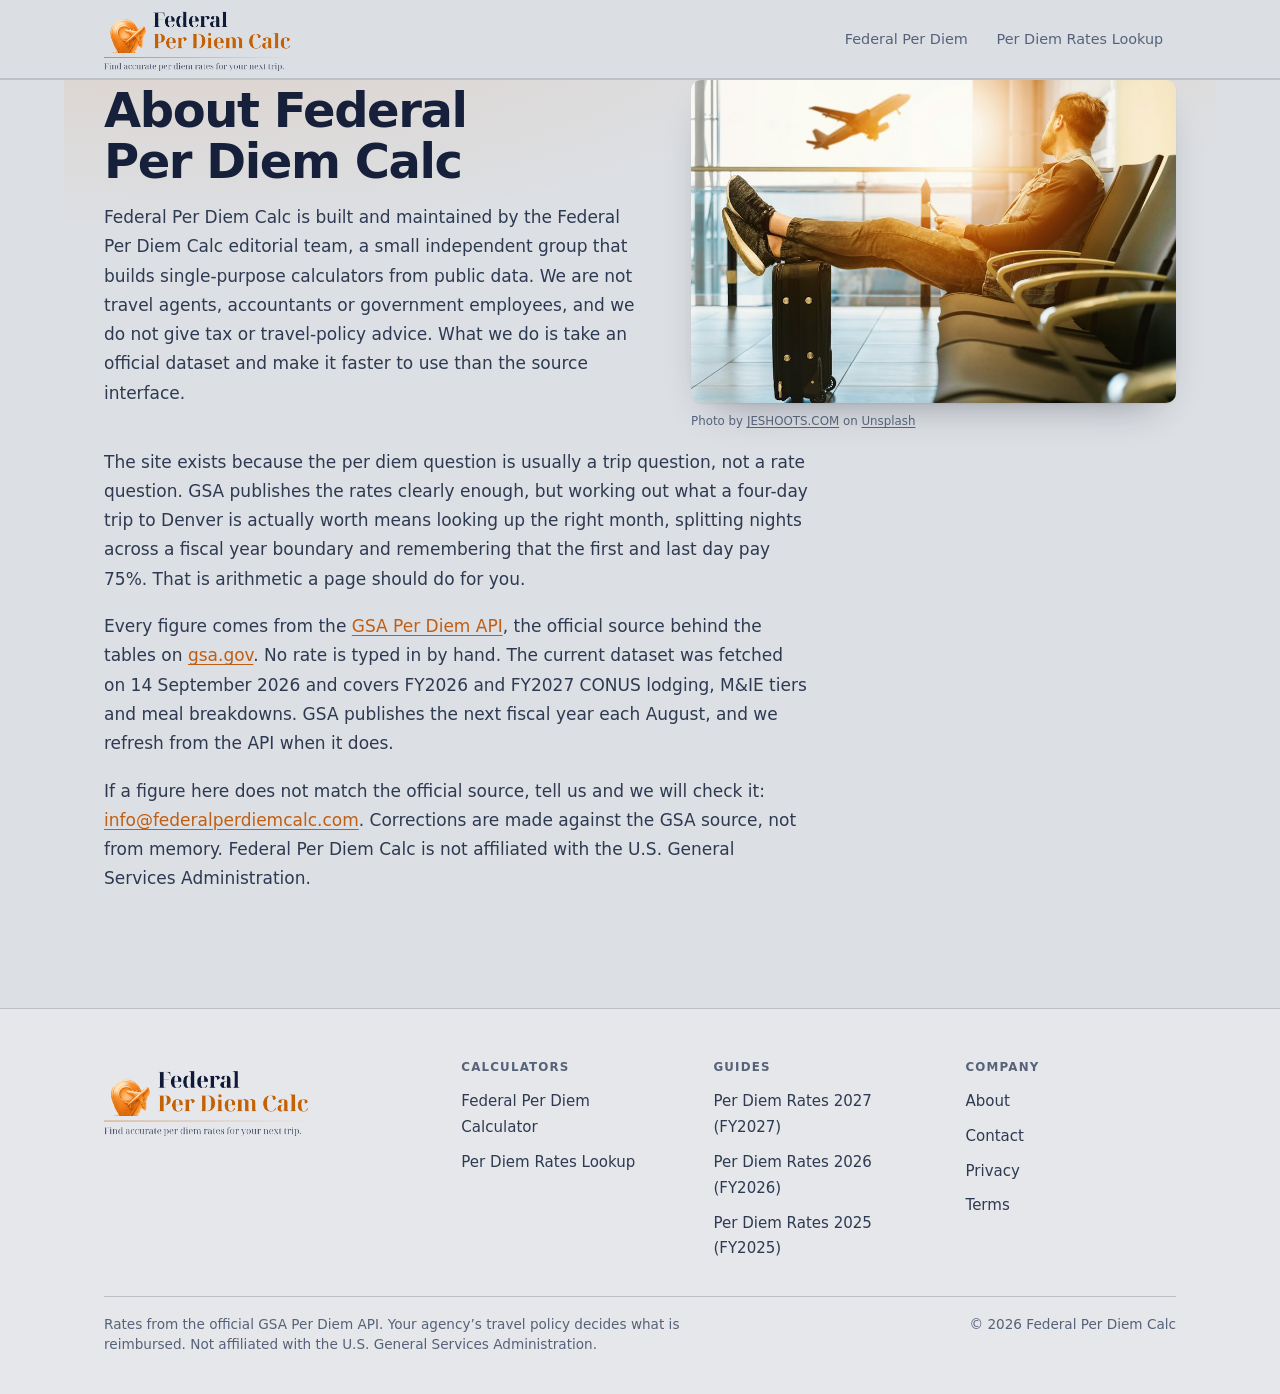
==== about/index.html @ 115eeca3 "Site import: 11-gsa-per-diem Static calculator site, 11 pages. Copy written and calculators tested. " ====
<!doctype html>
<html lang="en-US" class="layout-dashboard">
<head>
<meta charset="utf-8">
<meta name="viewport" content="width=device-width, initial-scale=1">
<title>About Federal Per Diem Calc</title>
<meta name="description" content="Who runs Federal Per Diem Calc, where our figures come from and how we keep them current.">
<link rel="canonical" href="https://federalperdiemcalc.com/about/">
<meta property="og:title" content="About Federal Per Diem Calc">
<meta property="og:description" content="Who runs Federal Per Diem Calc, where our figures come from and how we keep them current.">
<meta property="og:url" content="https://federalperdiemcalc.com/about/">
<meta property="og:type" content="website">
<link rel="stylesheet" href="/assets/site.css">
<link rel="stylesheet" href="/assets/layouts.css">
<style>:root{--brand:#ea7317;--accent:#fb923c;--bg:#dcdfe3;--surface:#f0f1f3;--soft:#e5e7ea;--sunken:#cfd3d8;--ink:#16203a;--ink-2:#2e3a52;--muted:#56627a;--line:#bcc1c8;--line-strong:#9ea5ae;--brand-ink:color-mix(in srgb,var(--brand) 82%,#000 18%);--brand-soft:color-mix(in srgb,var(--brand) 9%,var(--bg));--brand-line:color-mix(in srgb,var(--brand) 28%,var(--line));--warn:#8a4b00;--warn-bg:color-mix(in srgb,#f59e0b 16%,var(--surface));--ok:#0f7b46}:root[data-theme="light"]{--brand:#ea7317;--accent:#fb923c;--bg:#dcdfe3;--surface:#f0f1f3;--soft:#e5e7ea;--sunken:#cfd3d8;--ink:#16203a;--ink-2:#2e3a52;--muted:#56627a;--line:#bcc1c8;--line-strong:#9ea5ae;--brand-ink:color-mix(in srgb,var(--brand) 82%,#000 18%);--brand-soft:color-mix(in srgb,var(--brand) 9%,var(--bg));--brand-line:color-mix(in srgb,var(--brand) 28%,var(--line));--warn:#8a4b00;--warn-bg:color-mix(in srgb,#f59e0b 16%,var(--surface));--ok:#0f7b46}:root[data-theme="dark"]{--brand:#ea7317;--accent:#fb923c;--bg:#dcdfe3;--surface:#f0f1f3;--soft:#e5e7ea;--sunken:#cfd3d8;--ink:#16203a;--ink-2:#2e3a52;--muted:#56627a;--line:#bcc1c8;--line-strong:#9ea5ae;--brand-ink:color-mix(in srgb,var(--brand) 82%,#000 18%);--brand-soft:color-mix(in srgb,var(--brand) 9%,var(--bg));--brand-line:color-mix(in srgb,var(--brand) 28%,var(--line));--warn:#8a4b00;--warn-bg:color-mix(in srgb,#f59e0b 16%,var(--surface));--ok:#0f7b46}</style>

<script>(function(){try{var t=localStorage.getItem("theme");if(t==="dark"||t==="light")document.documentElement.dataset.theme=t}catch(e){}})()</script>
<link rel="icon" href="/assets/brand/favicon.svg" type="image/svg+xml">
<link rel="icon" href="/assets/brand/icon-32.png" sizes="32x32" type="image/png">
<link rel="apple-touch-icon" href="/assets/brand/icon-180.png">
<link rel="manifest" href="/assets/brand/site.webmanifest">
<meta name="theme-color" content="#ea7317">
<meta property="og:image" content="https://federalperdiemcalc.com/assets/brand/og.png">
<meta property="og:image:width" content="1200">
<meta property="og:image:height" content="630">
<meta name="twitter:card" content="summary_large_image">
<meta name="twitter:image" content="https://federalperdiemcalc.com/assets/brand/og.png">
</head>
<body>
<header class="site"><div class="wrap"><a class="logo" href="/" aria-label="Federal Per Diem Calc home"><span class="logo-mark"><img class="lk" src="/assets/brand/lockup.svg" alt="" width="711" height="245" loading="eager"></span></a><nav class="site"><a href="/per-diem-calculator/">Federal Per Diem</a><a href="/per-diem-rates/">Per Diem Rates Lookup</a></nav></div></header>
<main><div class="wrap">
<div class="hero">
<div>
<h1>About Federal Per Diem Calc</h1>
<p>Federal Per Diem Calc is built and maintained by the Federal Per Diem Calc editorial team, a small independent group that builds single-purpose calculators from public data. We are not travel agents, accountants or government employees, and we do not give tax or travel-policy advice. What we do is take an official dataset and make it faster to use than the source interface.</p>
</div>
<figure class="hero-art hero-photo"><img src="/assets/img/p-about.jpg" alt="Man sitting on gang chair with feet on luggage looking at airplane" width="900" height="600" loading="eager" decoding="async"><figcaption>Photo by <a href="https://unsplash.com/@jeshoots?utm_source=marketplace_calc&utm_medium=referral" rel="nofollow noopener">JESHOOTS.COM</a> on <a href="https://unsplash.com/?utm_source=marketplace_calc&utm_medium=referral" rel="nofollow noopener">Unsplash</a></figcaption></figure>
</div>

<p>The site exists because the per diem question is usually a trip question, not a rate question. GSA publishes the rates clearly enough, but working out what a four-day trip to Denver is actually worth means looking up the right month, splitting nights across a fiscal year boundary and remembering that the first and last day pay 75%. That is arithmetic a page should do for you.</p>
<p>Every figure comes from the <a href="https://open.gsa.gov/api/perdiem/" rel="nofollow noopener">GSA Per Diem API</a>, the official source behind the tables on <a href="https://www.gsa.gov/travel/plan-a-trip/per-diem-rates" rel="nofollow noopener">gsa.gov</a>. No rate is typed in by hand. The current dataset was fetched on 14 September 2026 and covers FY2026 and FY2027 CONUS lodging, M&amp;IE tiers and meal breakdowns. GSA publishes the next fiscal year each August, and we refresh from the API when it does.</p>
<p>If a figure here does not match the official source, tell us and we will check it: <a href="mailto:info@federalperdiemcalc.com">info@federalperdiemcalc.com</a>. Corrections are made against the GSA source, not from memory. Federal Per Diem Calc is not affiliated with the U.S. General Services Administration.</p>
</div></main>
<footer class="site"><div class="wrap">
<div class="f-brand"><a class="footer-brand" href="/" aria-label="Federal Per Diem Calc home"><span class="logo-mark"><img class="lk" src="/assets/brand/lockup.svg" alt="" width="711" height="245" loading="eager"></span></a></div>
<nav class="f-col" aria-label="Calculators"><h3>Calculators</h3><ul><li><a href="/per-diem-calculator/">Federal Per Diem Calculator</a></li><li><a href="/per-diem-rates/">Per Diem Rates Lookup</a></li></ul></nav>
<nav class="f-col" aria-label="Guides"><h3>Guides</h3><ul><li><a href="/per-diem-rates-2027/">Per Diem Rates 2027 (FY2027)</a></li><li><a href="/per-diem-rates-2026/">Per Diem Rates 2026 (FY2026)</a></li><li><a href="/per-diem-rates-2025/">Per Diem Rates 2025 (FY2025)</a></li></ul></nav>
<nav class="f-col" aria-label="Company"><h3>Company</h3><ul><li><a href="/about/">About</a></li><li><a href="/contact/">Contact</a></li><li><a href="/privacy/">Privacy</a></li><li><a href="/terms/">Terms</a></li></ul></nav>
<div class="f-legal"><p>Rates from the official GSA Per Diem API. Your agency’s travel policy decides what is reimbursed. Not affiliated with the U.S. General Services Administration.</p><p>© <span id="y"></span> Federal Per Diem Calc</p></div>
</div></footer>
<script>document.getElementById('y').textContent=new Date().getFullYear()</script>

</body>
</html>
---- assets/site.css ----
/* site.css — shared design system for all 13 sites.
 *
 * Per-site colour is one line in each site's <head>:   :root{--brand:#1e40af;--accent:#0891b2}
 * Everything else is derived from those two with color-mix(). Named palettes: themes.css.
 * No web fonts — zero external requests.
 *
 * Layout note: pages are authored as plain documents (h1, p, ul of links). Rather than rewrite
 * markup across every site, structural styling is applied with :has() — link lists become card
 * grids, the opening h1+lede becomes a hero. Markup stays semantic and portable.
 */

/* ---------------------------------------------------------------------------
   THEME TOKENS
   Dark is the default: :root carries the dark surface values, so a visitor with
   no stored preference and no dark OS setting still gets the dark site.
   Light is opt-in via the header toggle, which sets data-theme="light".
   --------------------------------------------------------------------------- */
:root {
  /* brand — overridden per site in <head> */
  --brand: #1f6feb;
  --accent: var(--brand);

  /* shared, theme-independent */
  --radius: 16px;
  --radius-sm: 10px;
  --ring: 0 0 0 3px color-mix(in srgb, var(--brand) 30%, transparent);
  --on-brand: #fff;
  --ok: #4ade80;
  --font-display: ui-serif, "Iowan Old Style", Charter, "Palatino Linotype", Palatino, "Book Antiqua", Georgia, serif;
  --font: ui-sans-serif, system-ui, -apple-system, "Segoe UI", Roboto, "Helvetica Neue", Arial, sans-serif;
  --maxw: 72rem;
  --measure: 40rem;

  /* dark surfaces (default) */
  --bg: #0b0e13;
  --surface: #141821;
  --soft: #161b24;
  --sunken: #1c222c;
  --ink: #f2f5f9;
  --ink-2: #c6cedb;
  --muted: #8f99ab;
  --line: #232a36;
  --line-strong: #333c4b;
  --warn: #fbbf24;
  --warn-bg: #2a2010;
  --brand-ink: color-mix(in srgb, var(--brand) 68%, #fff 32%);
  --brand-soft: color-mix(in srgb, var(--brand) 13%, var(--bg));
  --brand-line: color-mix(in srgb, var(--brand) 32%, var(--line));
  --shadow-sm: 0 1px 2px rgba(0, 0, 0, .5);
  --shadow: 0 1px 2px rgba(0, 0, 0, .4), 0 10px 28px -12px rgba(0, 0, 0, .7);
  --shadow-lg: 0 2px 4px rgba(0, 0, 0, .4), 0 28px 56px -20px rgba(0, 0, 0, .8);
}

:root[data-theme="light"] {
  --bg: #fdfdfc;
  --surface: #ffffff;
  --soft: #f5f7fa;
  --sunken: #eceff4;
  --ink: #0f1319;
  --ink-2: #333c4a;
  --muted: #626c7d;
  --line: #e5e9ef;
  --line-strong: #cdd5e0;
  --ok: #0f7b46;
  --warn: #8a4b00;
  --warn-bg: #fff5e8;
  --brand-ink: color-mix(in srgb, var(--brand) 84%, #000 16%);
  --brand-soft: color-mix(in srgb, var(--brand) 7%, var(--bg));
  --brand-line: color-mix(in srgb, var(--brand) 24%, var(--line));
  --shadow-sm: 0 1px 2px rgba(15, 23, 42, .06);
  --shadow: 0 1px 2px rgba(15, 23, 42, .05), 0 10px 28px -12px rgba(15, 23, 42, .16);
  --shadow-lg: 0 2px 4px rgba(15, 23, 42, .04), 0 28px 56px -20px rgba(15, 23, 42, .26);
}

/* ============================ base ============================ */
* { box-sizing: border-box; }
html { -webkit-text-size-adjust: 100%; scroll-behavior: smooth; }
@media (prefers-reduced-motion: reduce) {
  html { scroll-behavior: auto; }
  *, *::before, *::after { animation-duration: .01ms !important; transition-duration: .01ms !important; }
}
body {
  margin: 0;
  font: 400 1.0625rem/1.72 var(--font);
  color: var(--ink-2);
  background: var(--bg);
  -webkit-font-smoothing: antialiased;
}
img, svg { max-width: 100%; height: auto; }
a { color: var(--brand-ink); text-underline-offset: .18em; text-decoration-thickness: .06em; }
a:hover { color: var(--brand); }
:focus-visible { outline: none; box-shadow: var(--ring); border-radius: 5px; }
::selection { background: color-mix(in srgb, var(--brand) 20%, transparent); }

.wrap { max-width: var(--maxw); margin: 0 auto; padding: 0 clamp(1.15rem, 4vw, 2.5rem); }
main { padding: 0 0 3rem; }
/* Body copy keeps a readable measure; structural blocks span the full column.
   Pages are sectionised, so the measure has to apply one level deeper too: elements that used to
   be direct children of .wrap now sit inside <section class="sec">. Without the .sec selectors the
   grids and tables inherit the section's measure cap and render two columns in a 1152px wrap. */
main .wrap > *,
main .sec > * { max-width: var(--measure); }

main .wrap > section,
main .wrap > #calculator,      main .sec > #calculator,
main .wrap > .faq,             main .sec > .faq,
main .wrap > .disclaimer,      main .sec > .disclaimer,
main .wrap > ul:has(> li > a > strong),
main .sec  > ul:has(> li > a > strong),
main .sec > .steps,
main .sec > .stats,
.hero { max-width: none; }

/* ============================ type ============================ */
h1, h2, h3 { color: var(--ink); text-wrap: balance; }
h1 {
  font-family: var(--font-display);
  font-size: clamp(2.1rem, 1.5rem + 2.6vw, 3.25rem);
  font-weight: 600; line-height: 1.06; letter-spacing: -.028em;
  margin: 0 0 1rem;
}
h2 {
  font-family: var(--font-display);
  font-size: clamp(1.6rem, 1.3rem + 1.1vw, 2.15rem);
  font-weight: 600; line-height: 1.2; letter-spacing: -.02em;
  margin: 2.5rem 0 1rem; position: relative;
}
/* accent rule above each section heading */
main h2::before {
  content: ""; display: block; width: 2.25rem; height: 2px; margin-bottom: 1.15rem;
  background: linear-gradient(90deg, var(--brand), color-mix(in srgb, var(--accent) 60%, var(--brand)));
  border-radius: 2px;
}
h3 { font-size: 1.2rem; font-weight: 660; letter-spacing: -.012em; margin: 2.25rem 0 .6rem; font-family: var(--font); }
p { margin: 0 0 1.15rem; }
strong { font-weight: 640; color: var(--ink); }
main ul, main ol { padding-left: 1.25rem; margin: 0 0 1.15rem; }
main li { margin-bottom: .45rem; }
main li::marker { color: color-mix(in srgb, var(--brand) 70%, var(--muted)); }

/* ---- hero: the opening h1 + lede on every page ---- */
main > .wrap > h1:first-child,
main > .wrap > .breadcrumb + h1 { margin-top: 0; }
main > .wrap { position: relative; }
main > .wrap::before {
  content: ""; position: absolute; inset: -1px 0 auto; height: 27rem; z-index: -1;
  background:
    radial-gradient(60rem 22rem at 12% -6rem, color-mix(in srgb, var(--brand) 13%, transparent), transparent 70%),
    radial-gradient(44rem 20rem at 92% -9rem, color-mix(in srgb, var(--accent) 11%, transparent), transparent 70%);
  pointer-events: none;
}
main .wrap > h1 { padding-top: clamp(1.75rem, 4vw, 3rem); }
main .wrap > .breadcrumb + h1 { padding-top: .25rem; }

.answer {
  font-family: var(--font-display);
  font-size: clamp(1.18rem, 1.05rem + .55vw, 1.45rem);
  line-height: 1.55; font-weight: 400;
  color: var(--ink-2);
  border-left: 2px solid var(--brand);
  padding: .1rem 0 .1rem 1.35rem;
  margin: 0 0 1.5rem;
  max-width: 38rem;
}
.answer strong { color: var(--ink); font-weight: 620; }

.updated {
  color: var(--muted); font-size: .8rem; margin: 0 0 2.5rem;
  text-transform: uppercase; letter-spacing: .07em; font-weight: 560;
}
.updated a { color: var(--muted); }
.breadcrumb { font-size: .8rem; color: var(--muted); padding-top: 2rem; margin: 0 0 1.5rem; letter-spacing: .02em; }
.breadcrumb a { color: var(--muted); text-decoration: none; }
.breadcrumb a:hover { color: var(--brand); }

/* ============================ header ============================ */
header.site {
  border-bottom: 1px solid var(--line);
  background: color-mix(in srgb, var(--bg) 78%, transparent);
  backdrop-filter: saturate(1.7) blur(14px);
  -webkit-backdrop-filter: saturate(1.7) blur(14px);
  position: sticky; top: 0; z-index: 50;
}
header.site .wrap { display: flex; align-items: center; justify-content: space-between; min-height: 4.5rem; gap: 1rem; flex-wrap: wrap; }
.logo {
  font-family: var(--font-display); font-weight: 600; font-size: 1.16rem; letter-spacing: -.022em;
  text-decoration: none; color: var(--ink); display: inline-flex; align-items: center; gap: .6rem;
}
/* Placeholder mark, used until a site has real brand artwork. */
.logo::before {
  content: ""; width: 1.55rem; height: 1.55rem; border-radius: 7px; flex: none;
  background: linear-gradient(145deg, var(--brand), color-mix(in srgb, var(--accent) 75%, var(--brand)));
  box-shadow: 0 2px 8px -2px color-mix(in srgb, var(--brand) 55%, transparent);
}
/* Real artwork present — drop the placeholder. */
.logo:has(.logo-mark)::before { display: none; }
.logo-mark { display: inline-flex; line-height: 0; flex: none; }
/* Wordmark: size by HEIGHT so the name is never squashed; width follows the viewBox. */
.logo-mark .lk { height: 4rem; width: auto; max-width: 100%; display: block; }
.logo { min-width: 0; max-width: 100%; }
.logo-mark { min-width: 0; max-width: 100%; }
.logo { gap: 0; }
@media (max-width: 30rem) { .logo-mark .lk { height: 3.1rem; } }
nav.site { display: flex; flex-wrap: wrap; gap: .2rem; }
nav.site a {
  text-decoration: none; color: var(--muted); font-size: .9rem; font-weight: 540;
  padding: .5rem .8rem; border-radius: 8px; transition: background .15s, color .15s;
}
nav.site a:hover { color: var(--ink); background: var(--soft); }

/* ---- theme toggle ---- */
.theme-toggle {
  border: 1px solid var(--line-strong); background: var(--surface); color: var(--muted);
  border-radius: 999px; padding: .4rem .5rem; cursor: pointer; line-height: 0;
  display: inline-flex; align-items: center; justify-content: center;
  transition: color .15s, border-color .15s, background .15s;
}
.theme-toggle:hover { color: var(--ink); border-color: var(--brand); }
.theme-toggle svg { width: 1.05rem; height: 1.05rem; display: block; }
.theme-toggle .i-sun { display: none; }
/* Default state is dark, so offer the sun (switch to light); flip when light is active. */
.theme-toggle .i-moon { display: none; }
.theme-toggle .i-sun { display: block; }
:root[data-theme="light"] .theme-toggle .i-sun { display: none; }
:root[data-theme="light"] .theme-toggle .i-moon { display: block; }

/* ---- hero artwork ---- */
.hero {
  display: grid; grid-template-columns: minmax(0, 1.05fr) minmax(0, .95fr);
  gap: clamp(1.5rem, 4vw, 3.5rem); align-items: center;
  max-width: none !important; margin-bottom: 1rem;
}
.hero > div { min-width: 0; }
.hero h1, .hero .answer, .hero .updated { max-width: none; }
.hero-art { margin: 0; min-width: 0; }
.hero-art svg { width: 100%; height: auto; display: block; overflow: visible; }
@media (max-width: 54rem) {
  .hero { grid-template-columns: 1fr; gap: 1.75rem; }
  .hero-art { order: -1; max-width: 22rem; }
}

/* Artwork inherits the site's brand: strokes/fills use currentColor or the brand vars. */
.art-brand { color: var(--brand); }
.art-accent { color: color-mix(in srgb, var(--accent) 78%, var(--brand)); }
.art-line { stroke: var(--line-strong); }
.art-surface { fill: var(--surface); }
.art-soft { fill: var(--soft); }
.art-ink { fill: var(--ink); }

/* ---- card icons ---- */
.card-icon {
  width: 2.5rem; height: 2.5rem; border-radius: 10px; margin-bottom: 1rem;
  display: flex; align-items: center; justify-content: center; color: var(--brand);
  background: color-mix(in srgb, var(--brand) 10%, transparent);
  border: 1px solid color-mix(in srgb, var(--brand) 18%, transparent);
}
.card-icon svg { width: 1.3rem; height: 1.3rem; }

/* ---- inline figures in body copy ---- */
figure.inline-art {
  margin: 2rem 0; padding: 1.5rem; background: var(--soft);
  border: 1px solid var(--line); border-radius: var(--radius); max-width: none;
}
figure.inline-art svg { width: 100%; height: auto; display: block; }
figure.inline-art figcaption { margin-top: 1rem; font-size: .85rem; color: var(--muted); text-align: center; }

/* ============ link lists become a card grid (no markup change) ============ */
main ul:has(> li > a > strong) {
  list-style: none; padding: 0; margin: 1.5rem 0 1rem;
  display: grid; gap: 1rem;
  /* min() keeps the track from forcing a floor wider than the column itself — a bare
     minmax(19rem,1fr) overflows a 320px viewport once wrap padding is taken off. */
  grid-template-columns: repeat(auto-fit, minmax(min(19rem, 100%), 1fr));
}
main ul:has(> li > a > strong) > li {
  margin: 0; padding: 1.5rem 1.6rem 1.6rem;
  background: var(--surface); border: 1px solid var(--line); border-radius: var(--radius);
  box-shadow: var(--shadow-sm);
  color: var(--muted); font-size: .94rem; line-height: 1.6;
  position: relative; overflow: hidden;
  transition: transform .18s ease, box-shadow .18s ease, border-color .18s ease;
}
main ul:has(> li > a > strong) > li::after {
  content: ""; position: absolute; inset: 0 0 auto; height: 2px; transform: scaleX(0); transform-origin: 0 50%;
  background: linear-gradient(90deg, var(--brand), color-mix(in srgb, var(--accent) 65%, var(--brand)));
  transition: transform .25s ease;
}
main ul:has(> li > a > strong) > li:hover {
  transform: translateY(-3px); box-shadow: var(--shadow); border-color: var(--brand-line);
}
main ul:has(> li > a > strong) > li:hover::after { transform: scaleX(1); }
main ul:has(> li > a > strong) > li::marker { content: none; }
main ul:has(> li > a > strong) > li > a {
  text-decoration: none; display: block; margin-bottom: .55rem;
}
main ul:has(> li > a > strong) > li > a > strong {
  font-family: var(--font-display); font-size: 1.22rem; font-weight: 600;
  letter-spacing: -.018em; color: var(--ink); line-height: 1.25;
  display: inline-flex; align-items: baseline; gap: .4rem;
}
main ul:has(> li > a > strong) > li > a > strong::after {
  content: "→"; font-family: var(--font); font-size: .95rem; color: var(--brand);
  transition: transform .2s ease; display: inline-block;
}
main ul:has(> li > a > strong) > li:hover > a > strong::after { transform: translateX(3px); }
main ul:has(> li > a > strong) > li > br { display: none; }

/* ============================ calculator ============================ */
#calculator {
  border: 1px solid var(--line); border-radius: var(--radius);
  padding: clamp(1.3rem, 3vw, 2.1rem);
  margin: 2rem 0 2.5rem;
  background: var(--surface); box-shadow: var(--shadow-lg);
  position: relative; overflow: hidden;
}
#calculator::before {
  content: ""; position: absolute; inset: 0 0 auto; height: 3px;
  background: linear-gradient(90deg, var(--brand), color-mix(in srgb, var(--accent) 65%, var(--brand)));
}
.calc-form { display: grid; grid-template-columns: repeat(auto-fit, minmax(min(15rem, 100%), 1fr)); gap: 1.1rem 1.25rem; }
.calc-field label, .calc-label, legend {
  display: block; font-weight: 600; font-size: .76rem; margin-bottom: .45rem;
  color: var(--muted); text-transform: uppercase; letter-spacing: .06em;
}
.calc-input {
  display: flex; align-items: stretch; background: var(--bg);
  border: 1px solid var(--line-strong); border-radius: var(--radius-sm);
  overflow: hidden; transition: border-color .15s, box-shadow .15s;
}
.calc-input:focus-within { border-color: var(--brand); box-shadow: var(--ring); }
.calc-input .affix { padding: 0 .75rem; display: flex; align-items: center; background: var(--sunken); color: var(--muted); font-size: .9rem; font-weight: 560; }
.calc-input input, .calc-field select, .calc-row input {
  width: 100%; border: 0; padding: .75rem .85rem; font: inherit;
  background: transparent; color: var(--ink); min-height: 3rem;
}
.calc-input input:focus, .calc-field select:focus { outline: none; }
.calc-field select, .calc-row input {
  background: var(--bg); border: 1px solid var(--line-strong); border-radius: var(--radius-sm);
  transition: border-color .15s, box-shadow .15s;
}
.calc-field select:focus-visible, .calc-row input:focus-visible { border-color: var(--brand); box-shadow: var(--ring); }
fieldset { border: 0; padding: 0; margin: 0; min-width: 0; }
.calc-radio, .calc-check { display: flex; align-items: center; gap: .55rem; font-weight: 400; min-height: 2rem; text-transform: none; letter-spacing: 0; }
.calc-radio input, .calc-check input { accent-color: var(--brand); width: 1.05rem; height: 1.05rem; }
.calc-help { color: var(--muted); font-size: .82rem; margin: .4rem 0 0; }
.calc-repeater, .calc-field.calc-repeater { grid-column: 1 / -1; }
.calc-row { display: flex; gap: .5rem; margin-bottom: .5rem; }
.calc-row input { flex: 1; min-width: 0; }

.calc-add, .calc-remove, .calc-actions button {
  font: inherit; font-weight: 580; border: 1px solid var(--line-strong);
  background: var(--surface); color: var(--ink); border-radius: var(--radius-sm);
  padding: .65rem 1rem; cursor: pointer; min-height: 2.75rem;
  transition: background .15s, border-color .15s, transform .08s;
}
.calc-add:hover, .calc-remove:hover, .calc-actions button:hover { background: var(--soft); border-color: var(--brand); }
.calc-add:active, .calc-actions button:active { transform: translateY(1px); }
.calc-remove { width: 2.75rem; padding: 0; }

.calc-result { margin-top: 1.9rem; padding-top: 1.6rem; border-top: 1px solid var(--line); }
.calc-summary { display: grid; grid-template-columns: repeat(auto-fit, minmax(min(11.5rem, 100%), 1fr)); gap: .85rem; }
.calc-stat { background: var(--soft); border: 1px solid var(--line); border-radius: var(--radius-sm); padding: 1.1rem 1.2rem; }
.calc-stat .k { display: block; color: var(--muted); font-size: .72rem; font-weight: 600; text-transform: uppercase; letter-spacing: .075em; margin-bottom: .45rem; }
.calc-stat .v {
  display: block; font-family: var(--font-display); font-size: clamp(1.7rem, 1.4rem + 1vw, 2.3rem);
  font-weight: 600; letter-spacing: -.028em; font-variant-numeric: tabular-nums; line-height: 1.08; color: var(--ink);
}
.calc-stat.strong {
  background: linear-gradient(150deg, var(--brand), color-mix(in srgb, var(--brand) 62%, #000 20%));
  border-color: transparent; box-shadow: 0 12px 28px -12px color-mix(in srgb, var(--brand) 65%, transparent);
}
.calc-stat.strong .k { color: rgba(255, 255, 255, .78); }
.calc-stat.strong .v { color: #fff; }

.calc-table-wrap { overflow-x: auto; margin-top: 1.25rem; }
.calc-table { width: 100%; border-collapse: collapse; font-variant-numeric: tabular-nums; font-size: .92rem; }
.calc-table th, .calc-table td { padding: .7rem .6rem; border-bottom: 1px solid var(--line); text-align: left; }
.calc-table th { font-weight: 600; color: var(--muted); font-size: .74rem; text-transform: uppercase; letter-spacing: .06em; }
.calc-table td { text-align: right; }
.calc-table tbody tr:hover { background: var(--soft); }
.calc-table tr.total th, .calc-table tr.total td { font-weight: 700; border-top: 2px solid var(--line-strong); border-bottom: 0; }

.calc-notes { color: var(--muted); font-size: .86rem; padding-left: 1.1rem; margin-top: 1.1rem; }
.calc-warn {
  background: var(--warn-bg); color: var(--warn);
  border: 1px solid color-mix(in srgb, var(--warn) 26%, transparent);
  border-radius: var(--radius-sm); padding: .85rem 1.1rem; margin-bottom: 1rem; font-size: .92rem;
}
.calc-warn p { margin: .2rem 0; }
.calc-actions { display: flex; gap: .6rem; margin-top: 1.4rem; flex-wrap: wrap; }

/* ============================ content ============================ */
/* display:block makes the table its own scroll container — authors write bare <table>, so this has
   to work without a wrapper. Column alignment survives via the anonymous table box. */
table, table.data {
  display: block; width: 100%; max-width: 100%; overflow-x: auto;
  border-collapse: separate; border-spacing: 0;
  margin: 1.6rem 0; font-size: .93rem;
  border: 1px solid var(--line); border-radius: var(--radius-sm);
  -webkit-overflow-scrolling: touch; background: var(--surface);
}
table th, table td { padding: .8rem 1rem; text-align: left; border-bottom: 1px solid var(--line); }
table thead th {
  background: var(--soft); font-weight: 600; font-size: .74rem; color: var(--muted);
  text-transform: uppercase; letter-spacing: .07em; white-space: nowrap;
}
table tbody tr:last-child td { border-bottom: 0; }
table tbody tr:hover { background: color-mix(in srgb, var(--brand) 3.5%, transparent); }
table td:not(:first-child) { font-variant-numeric: tabular-nums; }
table td:first-child { color: var(--ink); font-weight: 500; }

.faq details {
  border: 1px solid var(--line); border-radius: var(--radius-sm);
  padding: 1rem 1.25rem; margin-bottom: .65rem; background: var(--surface);
  transition: border-color .15s, box-shadow .15s;
}
.faq details:hover { border-color: var(--brand-line); }
.faq details[open] { border-color: var(--brand-line); box-shadow: var(--shadow-sm); }
.faq summary {
  font-weight: 620; cursor: pointer; list-style: none; display: flex;
  justify-content: space-between; align-items: center; gap: 1rem; color: var(--ink);
}
.faq summary::-webkit-details-marker { display: none; }
.faq summary::after { content: "+"; font-size: 1.35rem; font-weight: 300; color: var(--brand); line-height: 1; }
.faq details[open] summary::after { content: "−"; }
.faq details > *:not(summary) { margin-top: .8rem; }

.sources { font-size: .92rem; color: var(--muted); }
.sources a { color: var(--muted); }
.sources a:hover { color: var(--brand); }

.disclaimer {
  font-size: .86rem; color: var(--muted); background: var(--soft);
  border: 1px solid var(--line); border-radius: var(--radius-sm);
  margin-top: 3rem; padding: 1.1rem 1.35rem; max-width: none;
}
.ad-slot { min-height: 0; }   /* reserve height once AdSense is live, to avoid CLS */

/* ============================ footer ============================ */
footer.site {
  border-top: 1px solid var(--line); background: var(--soft);
  padding: 3rem 0 2.5rem; color: var(--muted); font-size: .88rem; margin-top: 3rem;
}
/* footer lockup: same mark as the header, paired with the site name */
.footer-brand {
  display: inline-flex; align-items: center; gap: .65rem;
  text-decoration: none; margin: 0 0 1.5rem;
  font-family: var(--font-display); font-weight: 600; font-size: 1.15rem;
  letter-spacing: -.022em; color: var(--ink);
}
.footer-brand:hover { color: var(--brand); }
.footer-brand .logo-mark .lk { height: 4.4rem; width: auto; }

footer.site .wrap > p { margin: 0 0 1rem; max-width: none; }
footer.site .wrap > p:first-child {
  display: flex; flex-wrap: wrap; gap: .3rem 1.6rem;
  padding-bottom: 1.4rem; margin-bottom: 1.4rem; border-bottom: 1px solid var(--line);
}
footer.site .wrap > p:first-child a { font-family: var(--font-display); font-size: 1rem; color: var(--ink); margin: 0; }
footer.site a { color: var(--ink-2); margin-right: 1.2rem; text-decoration: none; font-weight: 520; }
footer.site a:hover { color: var(--brand); text-decoration: underline; }

/* ============================ print ============================ */
@media print {
  header.site, nav.site, footer.site, .calc-actions, .ad-slot, .calc-form, .breadcrumb { display: none !important; }
  main > .wrap::before { display: none; }
  #calculator { border: 0; padding: 0; box-shadow: none; }
  #calculator::before { display: none; }
  .calc-stat.strong { background: #fff !important; border: 1px solid #000; box-shadow: none; }
  .calc-stat.strong .k, .calc-stat.strong .v { color: #000 !important; }
  body { color: #000; background: #fff; font-size: 11pt; }
  a { color: #000; }
  table { border-color: #999; }
}

/* ============================ homepage blocks ============================ */
/* Structural blocks that give a short page shape: trust bar, stat band, steps. */
.trustbar {
  list-style: none; display: flex; flex-wrap: wrap; gap: .5rem 1.6rem;
  padding: .85rem 0 0; margin: 0 0 2rem; max-width: none !important;
  font-size: .85rem; color: var(--muted);
}
.trustbar li { display: flex; align-items: center; gap: .45rem; margin: 0; }
.trustbar li::before {
  content: ""; width: .9rem; height: .9rem; flex: none; border-radius: 50%;
  background: color-mix(in srgb, var(--brand) 22%, transparent);
  box-shadow: inset 0 0 0 1.5px var(--brand);
}

.statband { margin: 1rem 0 0; }
.stats {
  display: grid; grid-template-columns: repeat(auto-fit, minmax(min(13rem, 100%), 1fr));
  gap: .9rem; margin: 0;
}
.stat {
  background: var(--surface); border: 1px solid var(--line); border-radius: var(--radius);
  padding: 1.25rem 1.4rem; box-shadow: var(--shadow-sm);
}
.stat__v {
  display: block; font-family: var(--font-display); font-size: clamp(1.9rem, 1.5rem + 1.4vw, 2.6rem);
  font-weight: 600; letter-spacing: -.03em; line-height: 1.05; color: var(--ink);
  font-variant-numeric: tabular-nums;
}
.stat__l { display: block; margin-top: .45rem; font-size: .88rem; color: var(--muted); line-height: 1.45; }

.steps {
  list-style: none; padding: 0; margin: 1.25rem 0 0;
  display: grid; grid-template-columns: repeat(auto-fit, minmax(min(16rem, 100%), 1fr)); gap: 1rem;
}
.step {
  position: relative; margin: 0; padding: 1.5rem 1.6rem 1.6rem;
  background: var(--surface); border: 1px solid var(--line); border-radius: var(--radius);
  font-size: .94rem; color: var(--muted); line-height: 1.6;
}
.step__n {
  position: absolute; top: 1.5rem; right: 1.5rem;
  font-family: var(--font-display); font-size: 1.6rem; font-weight: 600;
  color: color-mix(in srgb, var(--brand) 38%, transparent); line-height: 1;
}
.step strong {
  display: block; font-family: var(--font-display); font-size: 1.15rem; font-weight: 600;
  letter-spacing: -.015em; color: var(--ink); margin-bottom: .4rem;
}


/* keep the lockup off the header's top/bottom edges */
.logo-mark .lk { margin-block: 7px; }
.footer-brand .logo-mark .lk { margin-block: 9px; }


/* link rows become wrapping flex lists instead of run-on text */
footer.site .wrap > p:nth-of-type(1),
footer.site .wrap > p:nth-of-type(2) {
  display: flex; flex-wrap: wrap; gap: .45rem 1.5rem; }

footer.site .wrap > p:nth-of-type(1) a {
  font-family: var(--font-display); font-size: 1rem; font-weight: 640; color: var(--ink); }
footer.site .wrap > p:nth-of-type(2) a { font-size: .92rem; color: var(--muted); font-weight: 520; }

/* legal block: divider, muted, tight */
footer.site .wrap > p:nth-of-type(3) {
  border-top: 1px solid var(--line); padding-top: .95rem; margin-top: .5rem;
  font-size: .86rem; color: var(--muted); line-height: 1.5; }
footer.site .wrap > p:nth-of-type(4) { font-size: .84rem; color: var(--muted); }

@media (min-width: 48rem) {
  footer.site .wrap {
    grid-template-columns: auto minmax(0, 1fr);
    gap: .7rem 3.5rem; }
  .footer-brand { grid-column: 1; grid-row: 1 / span 2; align-self: center; }
  footer.site .wrap > p:nth-of-type(1) { grid-column: 2; grid-row: 1; }
  footer.site .wrap > p:nth-of-type(2) { grid-column: 2; grid-row: 2; }
  footer.site .wrap > p:nth-of-type(3) { grid-column: 1 / -1; grid-row: 3; }
  footer.site .wrap > p:nth-of-type(4) { grid-column: 1 / -1; grid-row: 4; }
}
@media (min-width: 64rem) {
  /* legal + copyright share the last row so the footer doesn't trail off */
  footer.site .wrap > p:nth-of-type(3) { grid-column: 1 / 2; grid-row: 3; padding-right: 2rem; }
  footer.site .wrap > p:nth-of-type(4) { grid-column: 2 / -1; grid-row: 3;
    border-top: 1px solid var(--line); padding-top: .95rem; margin-top: .5rem;
    text-align: right; align-self: start; }
}



/* ===================== footer blocks ===================== */
footer.site .wrap {
  display: grid; gap: 2.1rem 2.6rem; grid-template-columns: 1fr; align-items: start; }
footer.site .wrap > p { margin: 0; max-width: none; }
.f-brand { display: block; }
.f-brand .footer-brand { width: max-content; max-width: 100%; }

.f-col h3 {
  font-family: var(--font-display); font-size: .74rem; font-weight: 700;
  letter-spacing: .1em; text-transform: uppercase; color: var(--muted);
  margin: 0 0 .75rem; }
.f-col ul { list-style: none; margin: 0; padding: 0; display: grid; gap: .55rem; }
.f-col li { margin: 0; }
.f-col a { color: var(--ink-2); text-decoration: none; font-size: .94rem;
  font-weight: 520; margin: 0; display: inline-block; }
.f-col a:hover { color: var(--brand); text-decoration: underline; }

.f-legal { grid-column: 1 / -1; border-top: 1px solid var(--line);
  padding-top: 1.05rem; display: flex; flex-wrap: wrap; gap: .4rem 2rem;
  justify-content: space-between; align-items: baseline; }
.f-legal p { font-size: .85rem; color: var(--muted); line-height: 1.5; margin: 0; }
.f-legal p:first-child { max-width: 68ch; }
.f-legal p:last-child { white-space: nowrap; }

@media (min-width: 40rem) {
  footer.site .wrap { grid-template-columns: repeat(2, minmax(0, 1fr)); }
  .f-brand { grid-column: 1 / -1; }
}
@media (min-width: 64rem) {
  footer.site .wrap { grid-template-columns: minmax(0, 1.5fr) repeat(3, minmax(0, 1fr)); }
  .f-brand { grid-column: 1; }
}

/* ===================== hero photo ===================== */
.hero-photo { margin: 0; }
.hero-photo img { width: 100%; height: auto; aspect-ratio: 3 / 2; object-fit: cover;
  border-radius: var(--radius); display: block;
  box-shadow: 0 1px 2px rgba(15,23,42,.06), 0 18px 40px -22px rgba(15,23,42,.45); }
.hero-photo figcaption { margin-top: .5rem; font-size: .74rem; color: var(--muted); }
.hero-photo figcaption a { color: var(--muted); text-decoration: underline; }
.hero-photo figcaption a:hover { color: var(--brand); }

/* section feature photos */
.sec-photo { margin: .2rem 0 1.15rem; max-width: none; }
.sec-photo img { width: 100%; height: auto; aspect-ratio: 16 / 9; object-fit: cover;
  border-radius: var(--radius); display: block;
  box-shadow: 0 1px 2px rgba(15,23,42,.05), 0 14px 32px -20px rgba(15,23,42,.4); }
.sec-photo figcaption { margin-top: .4rem; font-size: .72rem; color: var(--muted); }
.sec-photo figcaption a { color: var(--muted); text-decoration: underline; }
.sec-photo figcaption a:hover { color: var(--brand); }
@media (min-width: 64rem) {
  main .wrap > .sec.is-wide > .sec-photo { break-inside: avoid-column; }
}

/* Full-width sections: flow their prose in two columns on wide screens so
   the right half isn't dead space, while keeping a readable line length. */
@media (min-width: 64rem) {
  main .wrap > .sec:not(.is-short):not(.is-wide) > p,
  main .wrap > .sec:not(.is-short):not(.is-wide) > ul,
  main .wrap > .sec:not(.is-short):not(.is-wide) > ol { max-width: none; }
  main .wrap > .sec:not(.is-short):not(.is-wide) > p { columns: 2; column-gap: 2.75rem; }
}
---- assets/layouts.css ----
/* layouts.css — six template archetypes, so no two sites in the fleet share a look.
 *
 * A site picks one with a class on <html>:   <html lang="en-US" class="layout-editorial">
 * Each archetype changes real structure — type pairing, hero shape, card treatment, header,
 * rhythm and section banding — not just the brand hex. Combined with a palette from themes.css
 * each of the 13 sites gets a distinct (layout x palette) identity.
 *
 * SECTION-WISE COLOUR
 * Pages are sectionised at build time (tools/sectionize.mjs wraps each h2 and its content in
 * <section class="sec">). Each section then draws from a rotating three-stop ramp derived from
 * the site's brand and accent, so colour changes as the reader moves down the page.
 */

/* ---------------- section ramp (shared by all archetypes) ---------------- */
/* Base value on <main> so --sec always resolves. The hero (h1 + lede) sits before the first h2 and
   is therefore outside every .sec — without this fallback var(--sec) is invalid there, which silently
   drops backgrounds that depend on it (white-on-white lede in layout-bold). */
main { --sec: var(--brand); }
main .sec { --sec: var(--brand); position: relative; }
main .sec:nth-of-type(3n+2) { --sec: color-mix(in srgb, var(--accent) 80%, var(--brand)); }
main .sec:nth-of-type(3n+3) { --sec: color-mix(in srgb, var(--brand) 55%, var(--accent)); }

main .sec > h2::before { background: linear-gradient(90deg, var(--sec), color-mix(in srgb, var(--sec) 35%, transparent)); }
main .sec table thead th { color: color-mix(in srgb, var(--sec) 72%, var(--muted)); }
main .sec table tbody tr:hover { background: color-mix(in srgb, var(--sec) 4%, transparent); }
main .sec .faq details[open] { border-color: color-mix(in srgb, var(--sec) 32%, var(--line)); }
main .sec .faq summary::after { color: var(--sec); }
main .sec li::marker { color: color-mix(in srgb, var(--sec) 70%, var(--muted)); }
main .sec a { color: color-mix(in srgb, var(--sec) 84%, #000 16%); }
:root[data-theme="dark"] main .sec a { color: color-mix(in srgb, var(--sec) 68%, #fff 32%); }
@media (prefers-color-scheme: dark) {
  :root:not([data-theme="light"]) main .sec a { color: color-mix(in srgb, var(--sec) 68%, #fff 32%); }
}

/* Banded archetypes tint alternate sections edge to edge. */
/* Prose-only sections read as cards so sparse content doesn't leave dead space.
   Sections containing grids/calculators/FAQ keep their full width untouched. */
main .sec.is-wide, main .sec.is-short {
  background: color-mix(in srgb, var(--sec) 4.5%, transparent);
  padding: 2.25rem 2rem 2.5rem;
  margin: 2.5rem 0;
  max-width: calc(var(--measure) + 4rem);
  border: 1px solid color-mix(in srgb, var(--sec) 18%, var(--line));
  border-radius: var(--radius);
}

.layout-magazine main .sec:nth-of-type(even) > h2,
.layout-bold main .sec:nth-of-type(even) > h2,
.layout-dashboard main .sec:nth-of-type(even) > h2 { margin-top: 0; }

/* ================= 1. EDITORIAL — serif, generous, rule dividers ================= */
.layout-editorial { --measure: 38rem; --radius: 4px; --radius-sm: 3px; }
.layout-editorial h1 { font-weight: 500; letter-spacing: -.035em; }
.layout-editorial main .sec + .sec { border-top: 1px solid var(--line); padding-top: 2.75rem; }
.layout-editorial main .sec > h2::before { width: 100%; height: 1px; opacity: .45; }
.layout-editorial ul:has(> li > a > strong) > li {
  border: 0; border-top: 2px solid var(--sec); border-radius: 0; box-shadow: none;
  background: transparent; padding: 1.15rem 0 0;
}
.layout-editorial ul:has(> li > a > strong) > li:hover { transform: none; box-shadow: none; }
.layout-editorial .card-icon { background: transparent; border: 0; width: auto; height: auto; margin-bottom: .6rem; color: var(--sec); }
.layout-editorial .answer { font-style: italic; }

/* ================= 2. DASHBOARD — sans, boxed, compact, data-first ================= */
.layout-dashboard { --font-display: var(--font); --measure: 44rem; --radius: 10px; --radius-sm: 7px; }
.layout-dashboard h1 { font-weight: 720; letter-spacing: -.03em; font-size: clamp(2rem, 1.4rem + 2.4vw, 3rem); }
.layout-dashboard h2 { font-weight: 680; letter-spacing: -.02em; }
.layout-dashboard .answer {
  font-family: var(--font); font-size: 1.08rem; border-left: 0;
  background: var(--soft); border: 1px solid var(--line); border-radius: var(--radius-sm); padding: 1.1rem 1.25rem;
}
.layout-dashboard .calc-stat .v { font-family: var(--font); font-weight: 720; }
.layout-dashboard ul:has(> li > a > strong) > li { border-left: 3px solid var(--sec); }
.layout-dashboard header.site { border-bottom-width: 2px; }

/* ================= 3. MINIMAL — hairlines, air, no boxes ================= */
.layout-minimal { --measure: 36rem; --shadow: none; --shadow-sm: none; --shadow-lg: none; }
.layout-minimal h1 { font-weight: 400; letter-spacing: -.03em; }
.layout-minimal h2 { font-weight: 500; }
.layout-minimal main .sec > h2::before { width: 1.25rem; height: 1px; }
.layout-minimal ul:has(> li > a > strong) > li {
  border: 0; border-bottom: 1px solid var(--line); border-radius: 0;
  background: transparent; padding: 1.4rem 0; box-shadow: none;
}
.layout-minimal ul:has(> li > a > strong) > li:hover { transform: none; border-color: var(--sec); }
.layout-minimal ul:has(> li > a > strong) { gap: 0 2.5rem; }
.layout-minimal #calculator { box-shadow: none; border-radius: 6px; }
.layout-minimal table { border-left: 0; border-right: 0; border-radius: 0; }
.layout-minimal table thead th { background: transparent; border-bottom: 1px solid var(--line-strong); }
.layout-minimal .card-icon { border: 0; background: transparent; width: auto; height: auto; color: var(--sec); }
.layout-minimal footer.site { background: transparent; }

/* ================= 4. MAGAZINE — big hero, drop cap, banded sections ================= */
.layout-magazine { --measure: 39rem; --radius: 2px; --radius-sm: 2px; }
.layout-magazine h1 { font-weight: 600; font-size: clamp(2.6rem, 1.6rem + 4.4vw, 4.75rem); letter-spacing: -.035em; }
.layout-magazine .hero { grid-template-columns: minmax(0, 1.25fr) minmax(0, .75fr); }
.layout-magazine .answer {
  border-left: 0; padding-left: 0; font-size: clamp(1.25rem, 1.1rem + .6vw, 1.55rem);
  border-top: 2px solid var(--brand); padding-top: 1.1rem;
}
/* drop cap on the first paragraph of each section */
.layout-magazine main .sec > p:first-of-type::first-letter {
  float: left; font-family: var(--font-display); font-size: 3.4em; line-height: .82;
  padding: .06em .09em 0 0; color: var(--sec); font-weight: 600;
}
.layout-magazine main .sec > h2 { font-size: clamp(1.8rem, 1.4rem + 1.4vw, 2.5rem); }
.layout-magazine ul:has(> li > a > strong) > li { border-top: 3px solid var(--sec); border-radius: 0; }

/* ================= 5. UTILITY — tool-first, dense, tight ================= */
.layout-utility { --font-display: var(--font); --measure: 42rem; --radius: 8px; --radius-sm: 6px; }
.layout-utility body { font-size: 1rem; }
.layout-utility h1 { font-weight: 700; font-size: clamp(1.9rem, 1.4rem + 2vw, 2.6rem); letter-spacing: -.028em; }
.layout-utility h2 { font-weight: 660; font-size: clamp(1.35rem, 1.2rem + .6vw, 1.7rem); margin-top: 2.75rem; }
.layout-utility main .sec > h2::before { display: none; }
.layout-utility main .sec > h2 { border-left: 3px solid var(--sec); padding-left: .7rem; }
.layout-utility .answer { font-family: var(--font); font-size: 1.02rem; }
.layout-utility #calculator { margin-top: 1.25rem; }
.layout-utility .hero { grid-template-columns: minmax(0, 1.3fr) minmax(0, .7fr); gap: 2rem; }
.layout-utility table { font-size: .88rem; }
.layout-utility table th, .layout-utility table td { padding: .55rem .75rem; }
.layout-utility ul:has(> li > a > strong) > li { padding: 1.1rem 1.2rem; }

/* ---------------- mobile: archetype hero overrides must not outlive the breakpoint ----------------
   The base stack rule is `.hero{grid-template-columns:1fr}` (0,1,0). Archetypes override the hero
   with `.layout-x .hero` (0,2,0) and would otherwise keep two columns on a phone — which squeezed
   the text column to ~110px and pushed the h1 outside the viewport. Re-assert the stack at equal
   specificity inside the breakpoint. */
@media (max-width: 54rem) {
  .layout-editorial .hero, .layout-dashboard .hero, .layout-minimal .hero,
  .layout-magazine .hero, .layout-utility .hero, .layout-bold .hero {
    grid-template-columns: 1fr;
    gap: 1.75rem;
  }
}

/* ================= 6. BOLD — heavy sans, colour blocks, high contrast ================= */
.layout-bold { --font-display: var(--font); --measure: 40rem; --radius: 18px; --radius-sm: 12px; }
.layout-bold h1 { font-weight: 800; letter-spacing: -.042em; line-height: .98; }
.layout-bold h2 { font-weight: 760; letter-spacing: -.03em; }
.layout-bold main .sec > h2::before { width: 3.5rem; height: 5px; border-radius: 3px; }
.layout-bold .answer {
  border-left: 0; background: var(--sec); color: #fff; border-radius: var(--radius);
  padding: 1.5rem 1.7rem; font-family: var(--font); font-weight: 500;
  font-size: clamp(1.1rem, 1rem + .45vw, 1.3rem);
}
.layout-bold .answer strong { color: #fff; font-weight: 720; }
.layout-bold .logo::before { border-radius: 50%; }
.layout-bold ul:has(> li > a > strong) > li { border: 2px solid var(--line); box-shadow: none; }
.layout-bold ul:has(> li > a > strong) > li:hover { border-color: var(--sec); transform: translateY(-4px); }
.layout-bold .card-icon { border-radius: 50%; background: var(--sec); color: #fff; border: 0; }
.layout-bold .calc-stat.strong { border-radius: var(--radius); }
.layout-bold table { border-width: 2px; }


/* Desktop section layout:
   .is-wide  = long prose -> full row, text flows in two columns (readable measure, no dead space)
   .is-short = heading + link list -> half row, so two pair up side by side
   plain .sec (tables, FAQ, calculators, step/stat grids) -> full row, untouched */
@media (min-width: 64rem) {
  main .wrap { display: grid; grid-template-columns: repeat(2, minmax(0, 1fr));
    column-gap: 1.75rem; row-gap: 0; align-items: start; }
  main .wrap > * { grid-column: 1 / -1; min-width: 0; }
  main .wrap > .sec.is-short { grid-column: span 1; max-width: none; }
  main .wrap > .sec.is-wide { grid-column: 1 / -1; max-width: none;
    column-count: 2; column-gap: 2.75rem; }
  main .wrap > .sec.is-wide > h2 { column-span: all; }
  main .wrap > .sec.is-wide > * { max-width: none; }
  main .wrap > .sec.is-wide > ul, main .wrap > .sec.is-wide > ol { break-inside: avoid-column; }
}

/* tables use the full section width instead of the prose measure */
/* Desktop: real table layout so rows fill the width (no dead gap).
   Base site.css sets display:block for mobile scrolling; we override it above 48rem. */
@media (min-width: 48rem) {
  main table {
    display: table; width: 100%; max-width: none; overflow-x: visible; }
}

/* Mobile: wide tables scroll inside their own box instead of being crushed.
   (Desktop keeps them full-width and un-scrolled.) */
@media (max-width: 48rem) {
  main table {
    display: block; width: 100%; max-width: 100%;
    overflow-x: auto; -webkit-overflow-scrolling: touch; }
  main table thead th, main table td { white-space: nowrap; }
}
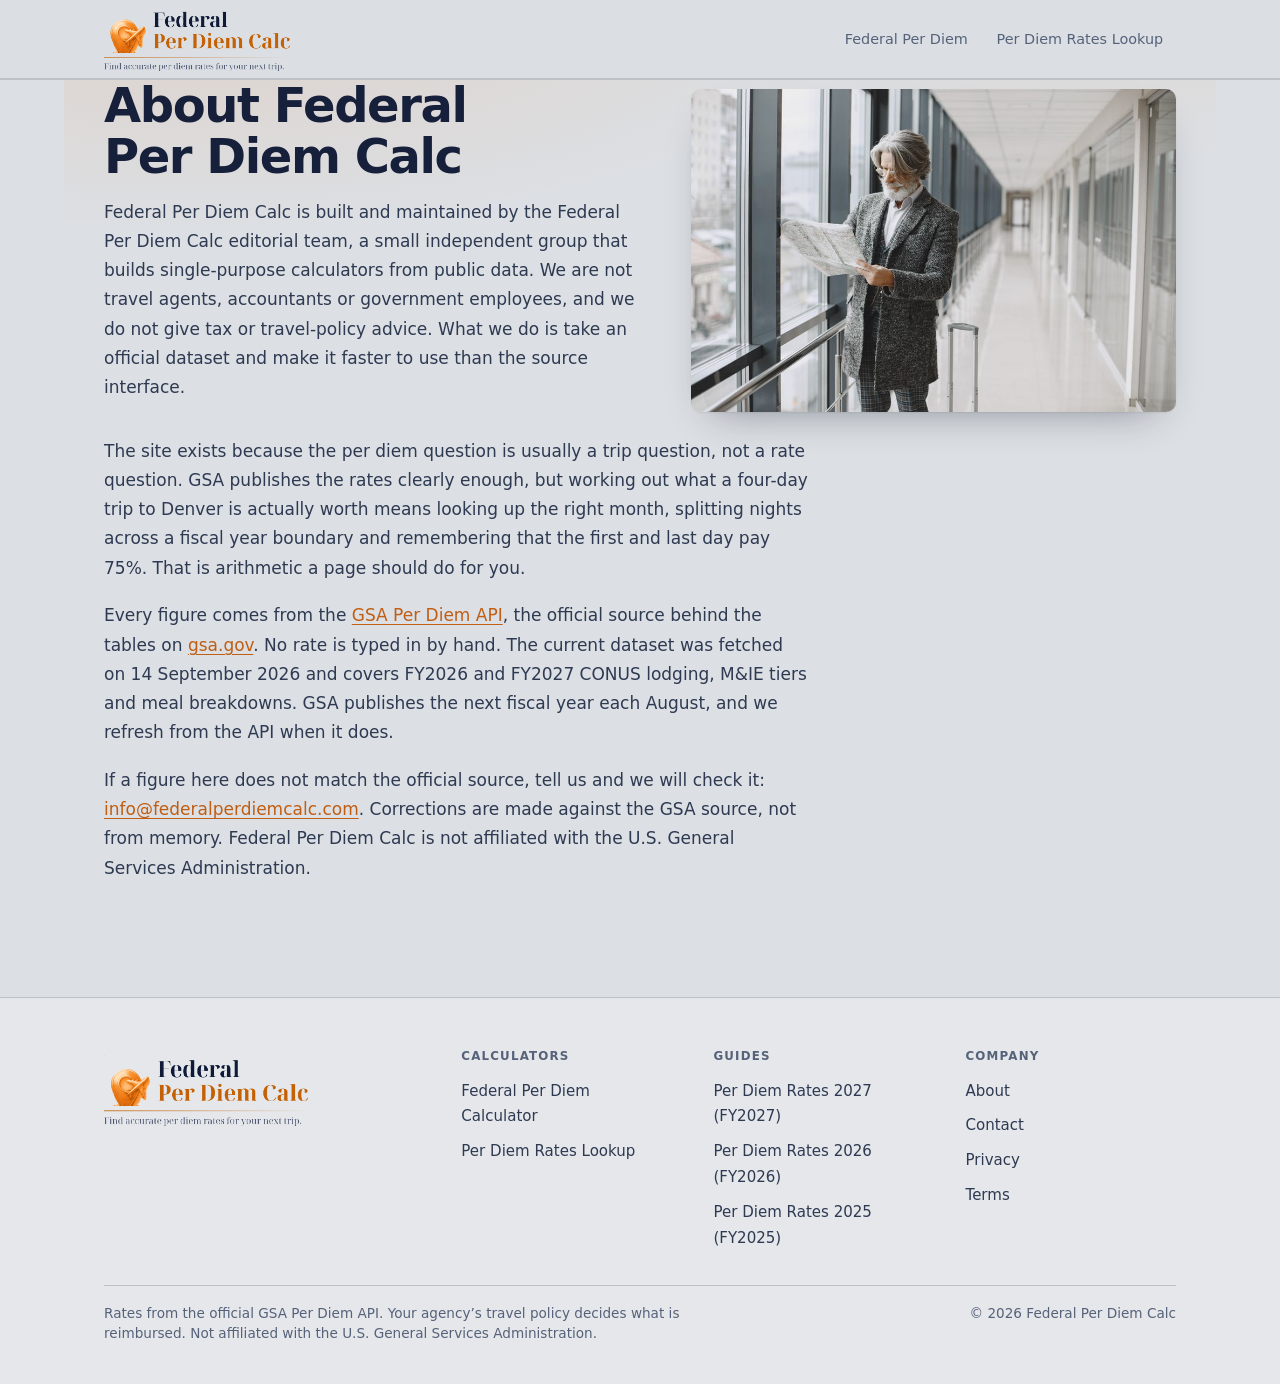
==== commit a4815568: "Site import: 11-gsa-per-diem Static calculator site, 11 pages. Copy written and calculators tested. " ====
--- a/about/index.html
+++ b/about/index.html
@@ -34,7 +34,7 @@
 <h1>About Federal Per Diem Calc</h1>
 <p>Federal Per Diem Calc is built and maintained by the Federal Per Diem Calc editorial team, a small independent group that builds single-purpose calculators from public data. We are not travel agents, accountants or government employees, and we do not give tax or travel-policy advice. What we do is take an official dataset and make it faster to use than the source interface.</p>
 </div>
-<figure class="hero-art hero-photo"><img src="/assets/img/p-about.jpg" alt="Man sitting on gang chair with feet on luggage looking at airplane" width="900" height="600" loading="eager" decoding="async"><figcaption>Photo by <a href="https://unsplash.com/@jeshoots?utm_source=marketplace_calc&utm_medium=referral" rel="nofollow noopener">JESHOOTS.COM</a> on <a href="https://unsplash.com/?utm_source=marketplace_calc&utm_medium=referral" rel="nofollow noopener">Unsplash</a></figcaption></figure>
+<figure class="hero-art hero-photo"><img src="/assets/img/p-about.jpg" alt="Man sitting on gang chair with feet on luggage looking at airplane" width="900" height="600" loading="eager" decoding="async"></figure>
 </div>
 
 <p>The site exists because the per diem question is usually a trip question, not a rate question. GSA publishes the rates clearly enough, but working out what a four-day trip to Denver is actually worth means looking up the right month, splitting nights across a fiscal year boundary and remembering that the first and last day pay 75%. That is arithmetic a page should do for you.</p>
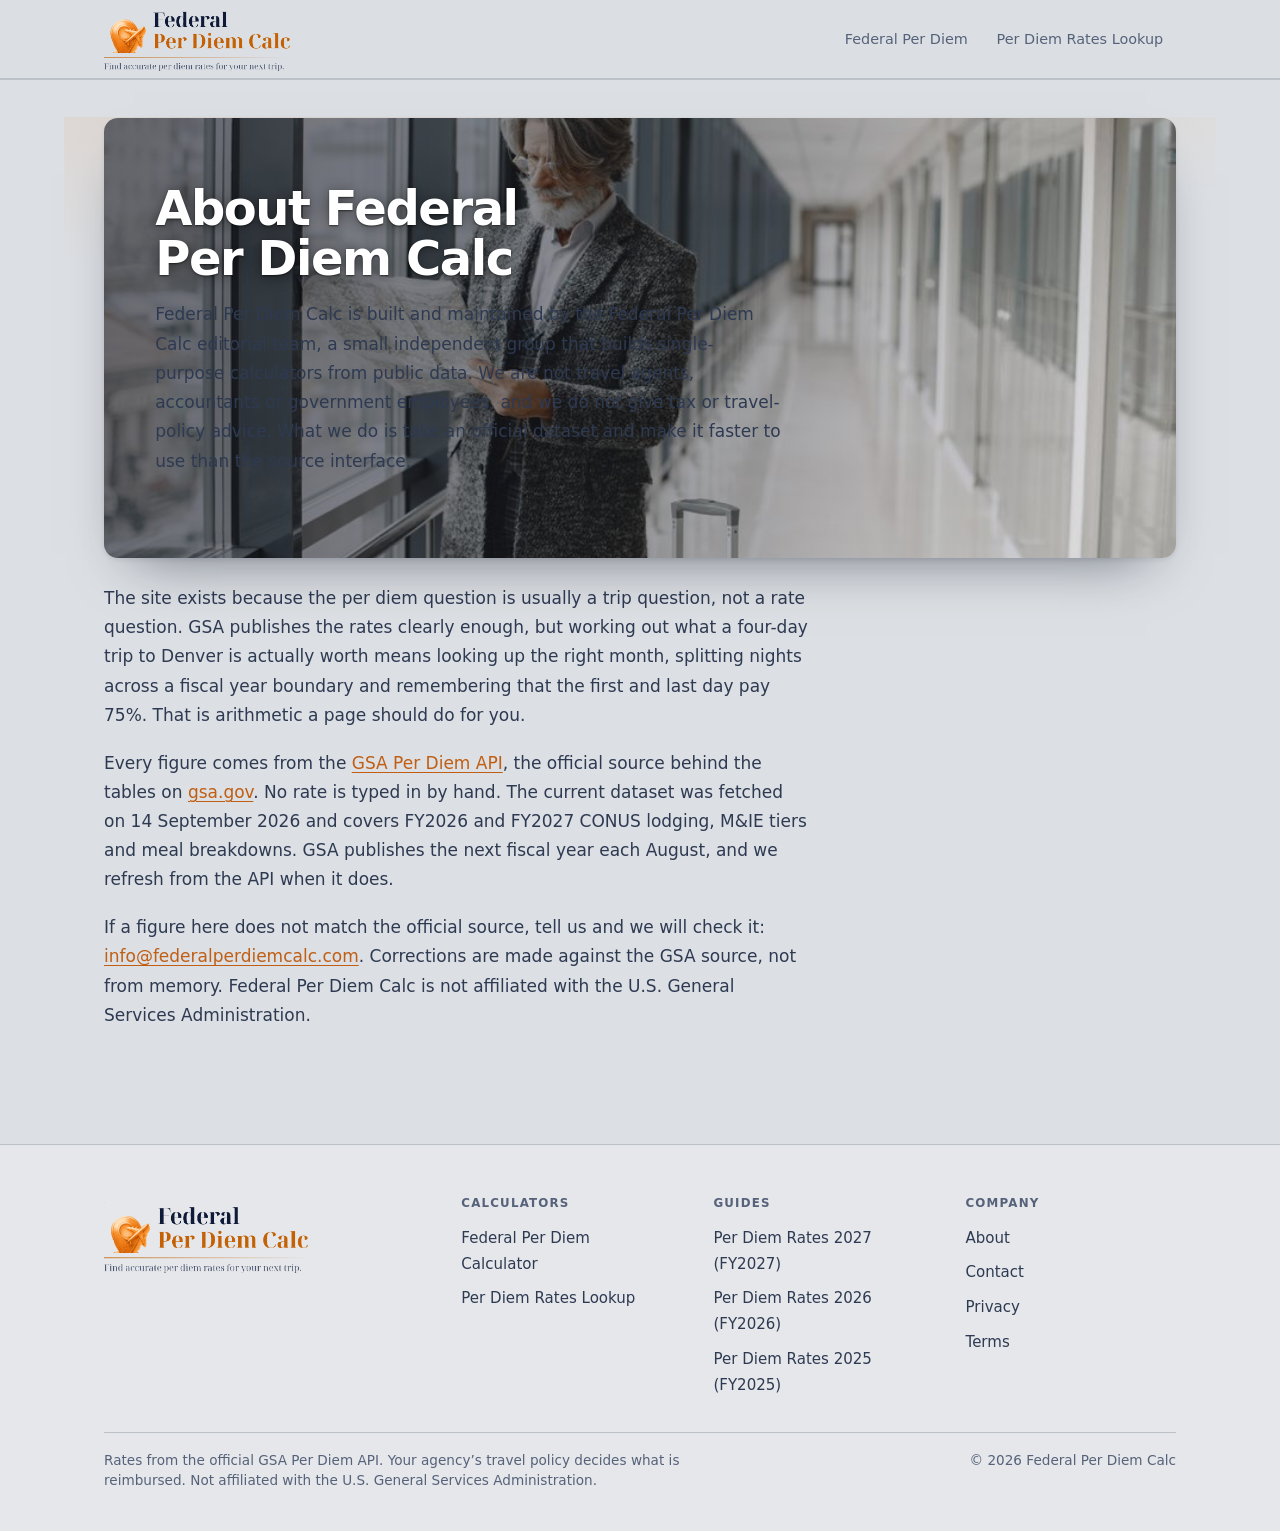
==== commit 7dfd4379: "Update: editorial link lists render as cards Site files, 11 pages. Site files only. Build spec and k" ====
--- a/about/index.html
+++ b/about/index.html
@@ -27,14 +27,14 @@
 <meta name="twitter:image" content="https://federalperdiemcalc.com/assets/brand/og.png">
 </head>
 <body>
-<header class="site"><div class="wrap"><a class="logo" href="/" aria-label="Federal Per Diem Calc home"><span class="logo-mark"><img class="lk" src="/assets/brand/lockup.svg" alt="" width="711" height="245" loading="eager"></span></a><nav class="site"><a href="/per-diem-calculator/">Federal Per Diem</a><a href="/per-diem-rates/">Per Diem Rates Lookup</a></nav></div></header>
+<header class="site"><div class="wrap"><a class="logo" href="/" aria-label="Federal Per Diem Calc home"><span class="logo-mark"><img class="lk" src="/assets/brand/lockup.svg" alt="" width="711" height="245" loading="eager" decoding="async"></span></a><nav class="site"><a href="/per-diem-calculator/">Federal Per Diem</a><a href="/per-diem-rates/">Per Diem Rates Lookup</a></nav></div></header>
 <main><div class="wrap">
 <div class="hero">
 <div>
 <h1>About Federal Per Diem Calc</h1>
 <p>Federal Per Diem Calc is built and maintained by the Federal Per Diem Calc editorial team, a small independent group that builds single-purpose calculators from public data. We are not travel agents, accountants or government employees, and we do not give tax or travel-policy advice. What we do is take an official dataset and make it faster to use than the source interface.</p>
 </div>
-<figure class="hero-art hero-photo"><img src="/assets/img/p-about.jpg" alt="Man sitting on gang chair with feet on luggage looking at airplane" width="900" height="600" loading="eager" decoding="async"></figure>
+<figure class="hero-art hero-photo"><img src="/assets/img/p-about.jpg" alt="Man sitting on gang chair with feet on luggage looking at airplane" width="900" height="600" loading="eager" decoding="async" fetchpriority="high"></figure>
 </div>
 
 <p>The site exists because the per diem question is usually a trip question, not a rate question. GSA publishes the rates clearly enough, but working out what a four-day trip to Denver is actually worth means looking up the right month, splitting nights across a fiscal year boundary and remembering that the first and last day pay 75%. That is arithmetic a page should do for you.</p>
@@ -42,7 +42,7 @@
 <p>If a figure here does not match the official source, tell us and we will check it: <a href="mailto:info@federalperdiemcalc.com">info@federalperdiemcalc.com</a>. Corrections are made against the GSA source, not from memory. Federal Per Diem Calc is not affiliated with the U.S. General Services Administration.</p>
 </div></main>
 <footer class="site"><div class="wrap">
-<div class="f-brand"><a class="footer-brand" href="/" aria-label="Federal Per Diem Calc home"><span class="logo-mark"><img class="lk" src="/assets/brand/lockup.svg" alt="" width="711" height="245" loading="eager"></span></a></div>
+<div class="f-brand"><a class="footer-brand" href="/" aria-label="Federal Per Diem Calc home"><span class="logo-mark"><img class="lk" src="/assets/brand/lockup.svg" alt="" width="711" height="245" loading="lazy" decoding="async"></span></a></div>
 <nav class="f-col" aria-label="Calculators"><h3>Calculators</h3><ul><li><a href="/per-diem-calculator/">Federal Per Diem Calculator</a></li><li><a href="/per-diem-rates/">Per Diem Rates Lookup</a></li></ul></nav>
 <nav class="f-col" aria-label="Guides"><h3>Guides</h3><ul><li><a href="/per-diem-rates-2027/">Per Diem Rates 2027 (FY2027)</a></li><li><a href="/per-diem-rates-2026/">Per Diem Rates 2026 (FY2026)</a></li><li><a href="/per-diem-rates-2025/">Per Diem Rates 2025 (FY2025)</a></li></ul></nav>
 <nav class="f-col" aria-label="Company"><h3>Company</h3><ul><li><a href="/about/">About</a></li><li><a href="/contact/">Contact</a></li><li><a href="/privacy/">Privacy</a></li><li><a href="/terms/">Terms</a></li></ul></nav>
--- a/assets/site.css
+++ b/assets/site.css
@@ -625,3 +625,80 @@
   main .wrap > .sec:not(.is-short):not(.is-wide) > ol { max-width: none; }
   main .wrap > .sec:not(.is-short):not(.is-wide) > p { columns: 2; column-gap: 2.75rem; }
 }
+
+/* ---- section rhythm + full-bleed figures (older sites) ---- */
+main .wrap > .sec { margin-block: 2.25rem; }
+main .wrap > .sec:first-of-type { margin-top: 1.25rem; }
+/* figures and media should span the section, not stop at the prose measure */
+main .sec > .sec-photo,
+main .sec > figure { max-width: none; }
+.sec-photo { margin: .3rem 0 1.15rem; }
+.sec-photo img { width: 100%; height: auto; aspect-ratio: 21 / 9; object-fit: cover;
+  border-radius: var(--radius); display: block; }
+@media (max-width: 48rem) { .sec-photo img { aspect-ratio: 16 / 9; } }
+
+/* ---- breathing room under the navbar on pages with no breadcrumb ---- */
+main > .wrap > .hero:first-child,
+main > .wrap > h1:first-child { margin-top: clamp(1.5rem, 3vw, 2.5rem); }
+
+
+/* ---- media + cards side by side, alternating down the page ---- */
+@media (min-width: 64rem) {
+  main .sec:has(> .sec-photo):has(> ul) {
+    display: grid; grid-template-columns: minmax(0, .85fr) minmax(0, 1.15fr);
+    gap: 1rem 2.2rem; align-items: center; column-count: 1; }
+  main .sec:has(> .sec-photo):has(> ul) > h2 { grid-column: 1 / -1; grid-row: 1; }
+  main .sec:has(> .sec-photo):has(> ul) > .sec-photo { grid-column: 2; grid-row: 2; margin: 0; }
+  main .sec:has(> .sec-photo):has(> ul) > ul { grid-column: 1; grid-row: 2; }
+  main .sec:has(> .sec-photo):has(> ul):nth-of-type(even) > .sec-photo { grid-column: 1; grid-row: 2; }
+  main .sec:has(> .sec-photo):has(> ul):nth-of-type(even) > ul { grid-column: 2; grid-row: 2; }
+  main .sec:has(> .sec-photo):has(> ul) > ul { grid-template-columns: minmax(0,1fr) !important; }
+  main .sec:has(> .sec-photo):has(> ul) > .sec-photo img { aspect-ratio: 4 / 5; height: auto; }
+}
+
+/* ================= hero: full-bleed image with text over it ================= */
+.hero {
+  position: relative; display: flex; align-items: center;
+  min-height: clamp(320px, 38vw, 440px);
+  padding: clamp(1.5rem, 4vw, 3.25rem);
+  margin-bottom: 1.6rem;
+  border-radius: calc(var(--radius) + 4px); overflow: hidden;
+  grid-template-columns: none; gap: 0;
+  isolation: isolate;
+  box-shadow: 0 2px 4px rgba(15,23,42,.08), 0 26px 56px -30px rgba(15,23,42,.6); }
+
+.hero .hero-photo, .hero .hero-art {
+  position: absolute; inset: 0; margin: 0; z-index: 0; max-width: none; }
+.hero .hero-photo img {
+  width: 100%; height: 100%; max-height: none;
+  object-fit: cover; border-radius: 0; box-shadow: none; aspect-ratio: auto; }
+.hero .hero-photo figcaption { display: none; }
+
+.hero::after {
+  content: ""; position: absolute; inset: 0; z-index: 1; pointer-events: none;
+  background:
+    linear-gradient(100deg,
+      rgba(8,11,18,.58) 0%,
+      rgba(8,11,18,.42) 42%,
+      rgba(8,11,18,.16) 74%,
+      rgba(8,11,18,.02) 100%); }
+
+.hero > div { position: relative; z-index: 2; max-width: 58ch; min-width: 0; }
+.hero h1 { color: #fff; margin-top: 0;
+  text-shadow: 0 1px 2px rgba(0,0,0,.55), 0 2px 14px rgba(0,0,0,.45); }
+/* the brand callout becomes plain text on the image */
+.hero p.answer {
+  background: none !important; box-shadow: none !important; padding: 0 !important;
+  border: 0 !important; border-radius: 0 !important;
+  color: rgba(255,255,255,.95); max-width: 54ch;
+  text-shadow: 0 1px 2px rgba(0,0,0,.6), 0 1px 10px rgba(0,0,0,.5); }
+.hero p.answer strong, .hero p.answer em { color: #fff; }
+.hero p.answer a { color: #fff; text-decoration: underline; text-underline-offset: 3px; }
+.hero p.updated { color: rgba(255,255,255,.78); }
+.hero p.updated a, .hero p.updated time { color: rgba(255,255,255,.92); }
+
+@media (max-width: 48rem) {
+  .hero { min-height: 300px; padding: 1.35rem; }
+  .hero::after { background: linear-gradient(180deg, rgba(8,11,18,.62) 0%, rgba(8,11,18,.88) 70%); }
+  .hero > div { max-width: none; }
+}
--- a/assets/layouts.css
+++ b/assets/layouts.css
@@ -33,17 +33,12 @@
 }
 
 /* Banded archetypes tint alternate sections edge to edge. */
-/* Prose-only sections read as cards so sparse content doesn't leave dead space.
-   Sections containing grids/calculators/FAQ keep their full width untouched. */
-main .sec.is-wide, main .sec.is-short {
+.layout-magazine main .sec:nth-of-type(even),
+.layout-bold main .sec:nth-of-type(even),
+.layout-dashboard main .sec:nth-of-type(even) {
   background: color-mix(in srgb, var(--sec) 4.5%, transparent);
-  padding: 2.25rem 2rem 2.5rem;
-  margin: 2.5rem 0;
-  max-width: calc(var(--measure) + 4rem);
-  border: 1px solid color-mix(in srgb, var(--sec) 18%, var(--line));
-  border-radius: var(--radius);
+  padding: 2.5rem 0 3rem; margin: 2.5rem 0;
 }
-
 .layout-magazine main .sec:nth-of-type(even) > h2,
 .layout-bold main .sec:nth-of-type(even) > h2,
 .layout-dashboard main .sec:nth-of-type(even) > h2 { margin-top: 0; }
@@ -53,12 +48,28 @@
 .layout-editorial h1 { font-weight: 500; letter-spacing: -.035em; }
 .layout-editorial main .sec + .sec { border-top: 1px solid var(--line); padding-top: 2.75rem; }
 .layout-editorial main .sec > h2::before { width: 100%; height: 1px; opacity: .45; }
+/* Editorial cards: a real surface with a hairline border and a top accent rule. The earlier
+   borderless treatment (top rule on transparent) read as unfinished text rather than a card,
+   so the panel is back; the square corners and flat shadow keep it editorial rather than glossy. */
 .layout-editorial ul:has(> li > a > strong) > li {
-  border: 0; border-top: 2px solid var(--sec); border-radius: 0; box-shadow: none;
-  background: transparent; padding: 1.15rem 0 0;
+  background: var(--surface);
+  border: 1px solid var(--line);
+  border-top: 3px solid var(--sec);
+  border-radius: 0 0 var(--radius-sm) var(--radius-sm);
+  box-shadow: var(--shadow-sm);
+  padding: 1.35rem 1.5rem 1.5rem;
 }
-.layout-editorial ul:has(> li > a > strong) > li:hover { transform: none; box-shadow: none; }
-.layout-editorial .card-icon { background: transparent; border: 0; width: auto; height: auto; margin-bottom: .6rem; color: var(--sec); }
+.layout-editorial ul:has(> li > a > strong) > li:hover {
+  transform: translateY(-2px);
+  box-shadow: var(--shadow);
+  border-color: var(--line-strong);
+  border-top-color: var(--sec);
+}
+.layout-editorial .card-icon {
+  background: color-mix(in srgb, var(--sec) 10%, transparent);
+  border: 1px solid color-mix(in srgb, var(--sec) 20%, transparent);
+  border-radius: 0; width: 2.4rem; height: 2.4rem; margin-bottom: .9rem; color: var(--sec);
+}
 .layout-editorial .answer { font-style: italic; }
 
 /* ================= 2. DASHBOARD — sans, boxed, compact, data-first ================= */
@@ -150,37 +161,3 @@
 .layout-bold .card-icon { border-radius: 50%; background: var(--sec); color: #fff; border: 0; }
 .layout-bold .calc-stat.strong { border-radius: var(--radius); }
 .layout-bold table { border-width: 2px; }
-
-
-/* Desktop section layout:
-   .is-wide  = long prose -> full row, text flows in two columns (readable measure, no dead space)
-   .is-short = heading + link list -> half row, so two pair up side by side
-   plain .sec (tables, FAQ, calculators, step/stat grids) -> full row, untouched */
-@media (min-width: 64rem) {
-  main .wrap { display: grid; grid-template-columns: repeat(2, minmax(0, 1fr));
-    column-gap: 1.75rem; row-gap: 0; align-items: start; }
-  main .wrap > * { grid-column: 1 / -1; min-width: 0; }
-  main .wrap > .sec.is-short { grid-column: span 1; max-width: none; }
-  main .wrap > .sec.is-wide { grid-column: 1 / -1; max-width: none;
-    column-count: 2; column-gap: 2.75rem; }
-  main .wrap > .sec.is-wide > h2 { column-span: all; }
-  main .wrap > .sec.is-wide > * { max-width: none; }
-  main .wrap > .sec.is-wide > ul, main .wrap > .sec.is-wide > ol { break-inside: avoid-column; }
-}
-
-/* tables use the full section width instead of the prose measure */
-/* Desktop: real table layout so rows fill the width (no dead gap).
-   Base site.css sets display:block for mobile scrolling; we override it above 48rem. */
-@media (min-width: 48rem) {
-  main table {
-    display: table; width: 100%; max-width: none; overflow-x: visible; }
-}
-
-/* Mobile: wide tables scroll inside their own box instead of being crushed.
-   (Desktop keeps them full-width and un-scrolled.) */
-@media (max-width: 48rem) {
-  main table {
-    display: block; width: 100%; max-width: 100%;
-    overflow-x: auto; -webkit-overflow-scrolling: touch; }
-  main table thead th, main table td { white-space: nowrap; }
-}
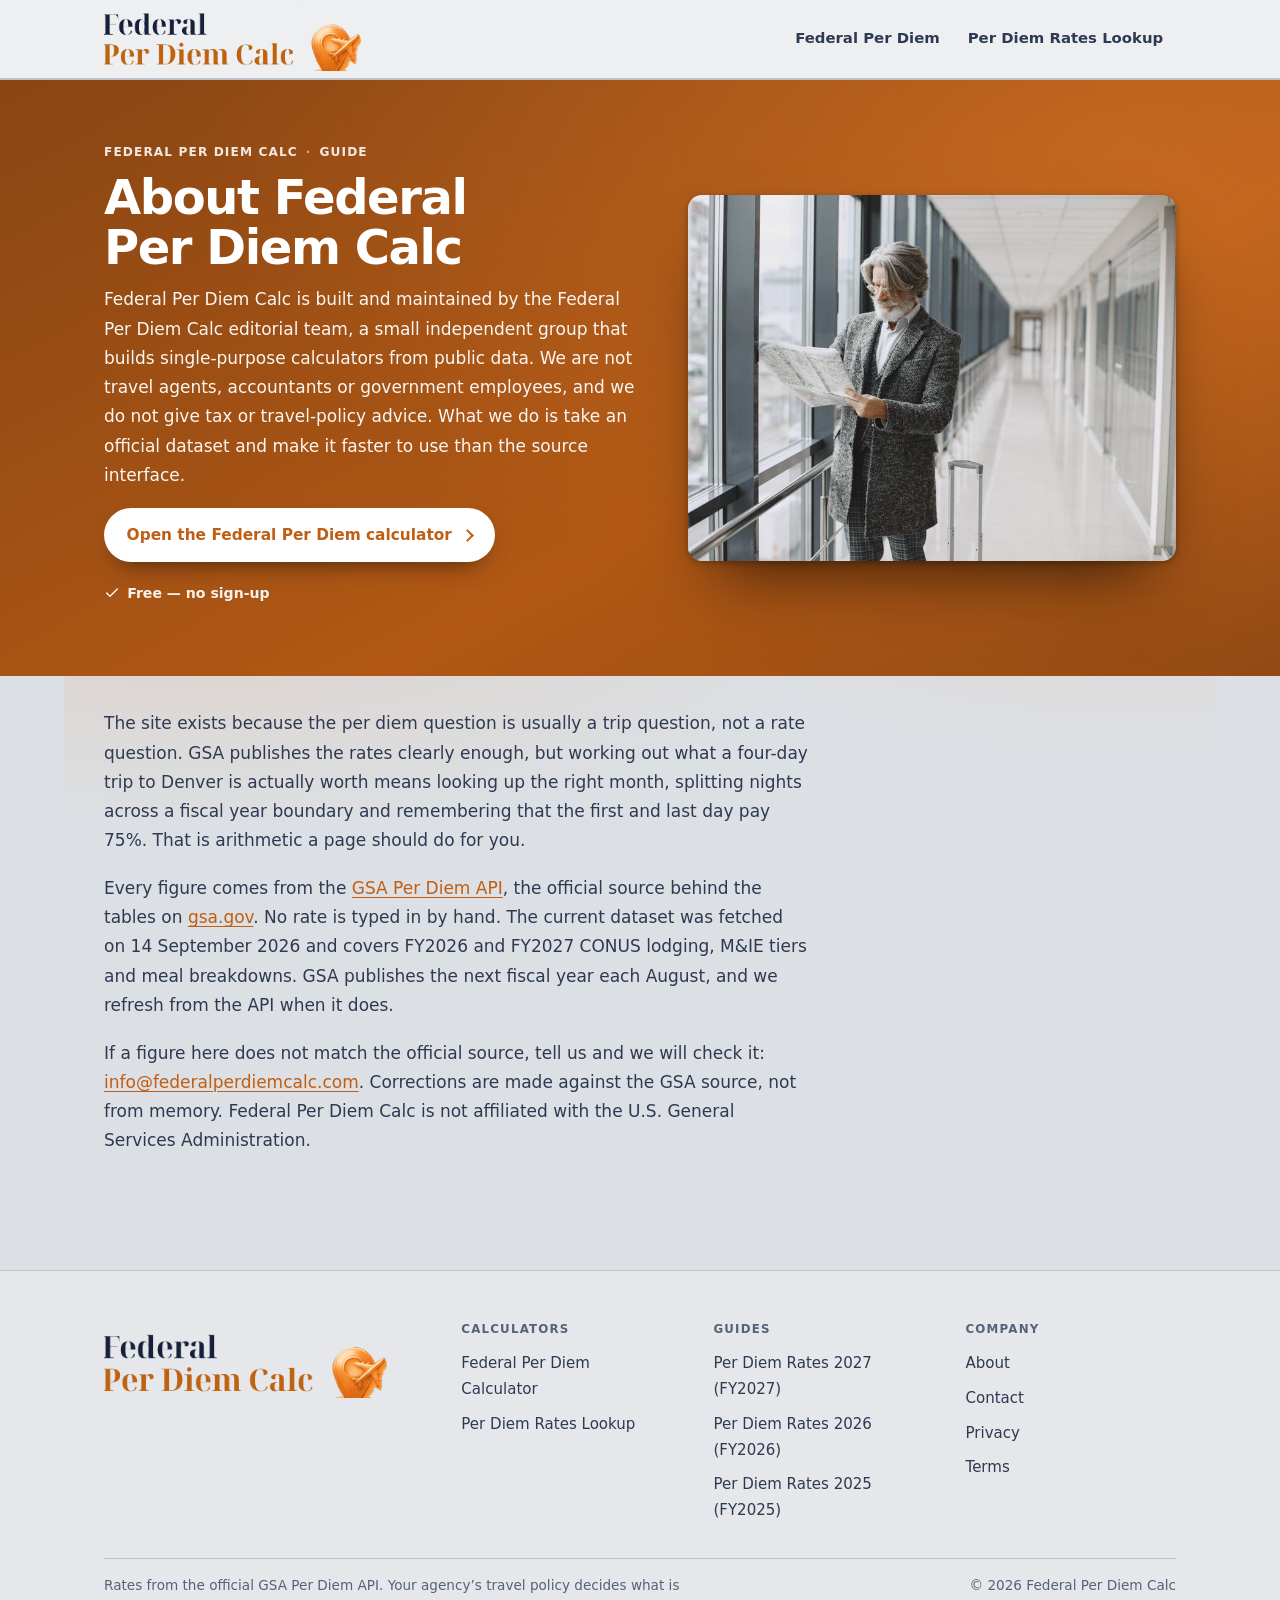
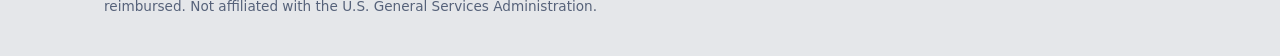
==== commit 0d57d459: "Update: editorial link lists render as cards Site files, 11 pages. Site files only. Build spec and k" ====
--- a/about/index.html
+++ b/about/index.html
@@ -26,23 +26,27 @@
 <meta name="twitter:card" content="summary_large_image">
 <meta name="twitter:image" content="https://federalperdiemcalc.com/assets/brand/og.png">
 </head>
-<body>
-<header class="site"><div class="wrap"><a class="logo" href="/" aria-label="Federal Per Diem Calc home"><span class="logo-mark"><img class="lk" src="/assets/brand/lockup.svg" alt="" width="711" height="245" loading="eager" decoding="async"></span></a><nav class="site"><a href="/per-diem-calculator/">Federal Per Diem</a><a href="/per-diem-rates/">Per Diem Rates Lookup</a></nav></div></header>
-<main><div class="wrap">
-<div class="hero">
+<body><a class="skip-link" href="#main">Skip to content</a>
+<header class="site"><div class="wrap"><a class="logo" href="/" aria-label="Federal Per Diem Calc home"><span class="logo-mark"><img class="lk" src="/assets/brand/lockup.svg" alt="" width="704" height="175" loading="eager" decoding="async"></span></a><input class="nav-toggle" type="checkbox" id="nav-toggle" aria-label="Open menu"><label class="burger" for="nav-toggle" aria-hidden="true"><span></span></label><nav class="site" aria-label="Primary"><a href="/per-diem-calculator/">Federal Per Diem</a><a href="/per-diem-rates/">Per Diem Rates Lookup</a></nav></div></header>
+<main id="main">
+<section class="hero-band"><div class="hero">
 <div>
+<p class="eyebrow">Federal Per Diem Calc <span aria-hidden="true">&middot;</span> Guide</p>
 <h1>About Federal Per Diem Calc</h1>
 <p>Federal Per Diem Calc is built and maintained by the Federal Per Diem Calc editorial team, a small independent group that builds single-purpose calculators from public data. We are not travel agents, accountants or government employees, and we do not give tax or travel-policy advice. What we do is take an official dataset and make it faster to use than the source interface.</p>
+<div class="hero-cta"><a class="btn-hero" href="/per-diem-calculator/">Open the Federal Per Diem calculator</a></div><ul class="hero-chips"><li><svg viewBox="0 0 24 24" fill="none" stroke="currentColor" stroke-width="2.2" stroke-linecap="round" stroke-linejoin="round" aria-hidden="true"><path d="M4 12l5 5L20 6"/></svg>Free &mdash; no sign-up</li></ul>
 </div>
 <figure class="hero-art hero-photo"><img src="/assets/img/p-about.jpg" alt="Man sitting on gang chair with feet on luggage looking at airplane" width="900" height="600" loading="eager" decoding="async" fetchpriority="high"></figure>
-</div>
+</div></section>
+<div class="wrap">
+
 
 <p>The site exists because the per diem question is usually a trip question, not a rate question. GSA publishes the rates clearly enough, but working out what a four-day trip to Denver is actually worth means looking up the right month, splitting nights across a fiscal year boundary and remembering that the first and last day pay 75%. That is arithmetic a page should do for you.</p>
 <p>Every figure comes from the <a href="https://open.gsa.gov/api/perdiem/" rel="nofollow noopener">GSA Per Diem API</a>, the official source behind the tables on <a href="https://www.gsa.gov/travel/plan-a-trip/per-diem-rates" rel="nofollow noopener">gsa.gov</a>. No rate is typed in by hand. The current dataset was fetched on 14 September 2026 and covers FY2026 and FY2027 CONUS lodging, M&amp;IE tiers and meal breakdowns. GSA publishes the next fiscal year each August, and we refresh from the API when it does.</p>
 <p>If a figure here does not match the official source, tell us and we will check it: <a href="mailto:info@federalperdiemcalc.com">info@federalperdiemcalc.com</a>. Corrections are made against the GSA source, not from memory. Federal Per Diem Calc is not affiliated with the U.S. General Services Administration.</p>
 </div></main>
 <footer class="site"><div class="wrap">
-<div class="f-brand"><a class="footer-brand" href="/" aria-label="Federal Per Diem Calc home"><span class="logo-mark"><img class="lk" src="/assets/brand/lockup.svg" alt="" width="711" height="245" loading="lazy" decoding="async"></span></a></div>
+<div class="f-brand"><a class="footer-brand" href="/" aria-label="Federal Per Diem Calc home"><span class="logo-mark"><img class="lk" src="/assets/brand/lockup.svg" alt="" width="704" height="175" loading="lazy" decoding="async"></span></a></div>
 <nav class="f-col" aria-label="Calculators"><h3>Calculators</h3><ul><li><a href="/per-diem-calculator/">Federal Per Diem Calculator</a></li><li><a href="/per-diem-rates/">Per Diem Rates Lookup</a></li></ul></nav>
 <nav class="f-col" aria-label="Guides"><h3>Guides</h3><ul><li><a href="/per-diem-rates-2027/">Per Diem Rates 2027 (FY2027)</a></li><li><a href="/per-diem-rates-2026/">Per Diem Rates 2026 (FY2026)</a></li><li><a href="/per-diem-rates-2025/">Per Diem Rates 2025 (FY2025)</a></li></ul></nav>
 <nav class="f-col" aria-label="Company"><h3>Company</h3><ul><li><a href="/about/">About</a></li><li><a href="/contact/">Contact</a></li><li><a href="/privacy/">Privacy</a></li><li><a href="/terms/">Terms</a></li></ul></nav>
--- a/assets/site.css
+++ b/assets/site.css
@@ -181,11 +181,7 @@
   -webkit-backdrop-filter: saturate(1.7) blur(14px);
   position: sticky; top: 0; z-index: 50;
 }
-header.site .wrap { display: flex; align-items: center; justify-content: space-between; min-height: 4.5rem; gap: 1rem; flex-wrap: wrap; }
-.logo {
-  font-family: var(--font-display); font-weight: 600; font-size: 1.16rem; letter-spacing: -.022em;
-  text-decoration: none; color: var(--ink); display: inline-flex; align-items: center; gap: .6rem;
-}
+header.site .wrap { display: flex; align-items: center; justify-content: space-between; min-height: 4.5rem; gap: 1rem; flex-wrap: wrap; position: relative; }.logo { font-family: var(--font-display); font-weight: 600; font-size: 1.16rem; letter-spacing: -.022em; text-decoration: none; color: var(--ink); display: inline-flex; align-items: center; gap: 0; min-width: 0; max-width: 100%; }
 /* Placeholder mark, used until a site has real brand artwork. */
 .logo::before {
   content: ""; width: 1.55rem; height: 1.55rem; border-radius: 7px; flex: none;
@@ -193,15 +189,9 @@
   box-shadow: 0 2px 8px -2px color-mix(in srgb, var(--brand) 55%, transparent);
 }
 /* Real artwork present — drop the placeholder. */
-.logo:has(.logo-mark)::before { display: none; }
-.logo-mark { display: inline-flex; line-height: 0; flex: none; }
-/* Wordmark: size by HEIGHT so the name is never squashed; width follows the viewBox. */
-.logo-mark .lk { height: 4rem; width: auto; max-width: 100%; display: block; }
-.logo { min-width: 0; max-width: 100%; }
-.logo-mark { min-width: 0; max-width: 100%; }
-.logo { gap: 0; }
-@media (max-width: 30rem) { .logo-mark .lk { height: 3.1rem; } }
-nav.site { display: flex; flex-wrap: wrap; gap: .2rem; }
+.logo:has(.logo-mark)::before { display: none; }.logo-mark { display: inline-flex; line-height: 0; flex: none; min-width: 0; max-width: 100%; }
+.logo-mark .lk { height: 4rem; width: auto; max-width: 100%; display: block; margin-block: 7px; }
+nav.site { display: flex; flex-wrap: wrap; gap: .15rem; align-items: center; }
 nav.site a {
   text-decoration: none; color: var(--muted); font-size: .9rem; font-weight: 540;
   padding: .5rem .8rem; border-radius: 8px; transition: background .15s, color .15s;
@@ -299,7 +289,7 @@
   display: inline-flex; align-items: baseline; gap: .4rem;
 }
 main ul:has(> li > a > strong) > li > a > strong::after {
-  content: "→"; font-family: var(--font); font-size: .95rem; color: var(--brand);
+  content: ""; font-family: var(--font); font-size: .95rem; color: var(--brand);
   transition: transform .2s ease; display: inline-block;
 }
 main ul:has(> li > a > strong) > li:hover > a > strong::after { transform: translateX(3px); }
@@ -450,13 +440,6 @@
 }
 .footer-brand:hover { color: var(--brand); }
 .footer-brand .logo-mark .lk { height: 4.4rem; width: auto; }
-
-footer.site .wrap > p { margin: 0 0 1rem; max-width: none; }
-footer.site .wrap > p:first-child {
-  display: flex; flex-wrap: wrap; gap: .3rem 1.6rem;
-  padding-bottom: 1.4rem; margin-bottom: 1.4rem; border-bottom: 1px solid var(--line);
-}
-footer.site .wrap > p:first-child a { font-family: var(--font-display); font-size: 1rem; color: var(--ink); margin: 0; }
 footer.site a { color: var(--ink-2); margin-right: 1.2rem; text-decoration: none; font-weight: 520; }
 footer.site a:hover { color: var(--brand); text-decoration: underline; }
 
@@ -523,8 +506,7 @@
 }
 
 
-/* keep the lockup off the header's top/bottom edges */
-.logo-mark .lk { margin-block: 7px; }
+
 .footer-brand .logo-mark .lk { margin-block: 9px; }
 
 
@@ -533,15 +515,10 @@
 footer.site .wrap > p:nth-of-type(2) {
   display: flex; flex-wrap: wrap; gap: .45rem 1.5rem; }
 
-footer.site .wrap > p:nth-of-type(1) a {
-  font-family: var(--font-display); font-size: 1rem; font-weight: 640; color: var(--ink); }
-footer.site .wrap > p:nth-of-type(2) a { font-size: .92rem; color: var(--muted); font-weight: 520; }
-
 /* legal block: divider, muted, tight */
 footer.site .wrap > p:nth-of-type(3) {
   border-top: 1px solid var(--line); padding-top: .95rem; margin-top: .5rem;
   font-size: .86rem; color: var(--muted); line-height: 1.5; }
-footer.site .wrap > p:nth-of-type(4) { font-size: .84rem; color: var(--muted); }
 
 @media (min-width: 48rem) {
   footer.site .wrap {
@@ -566,7 +543,6 @@
 /* ===================== footer blocks ===================== */
 footer.site .wrap {
   display: grid; gap: 2.1rem 2.6rem; grid-template-columns: 1fr; align-items: start; }
-footer.site .wrap > p { margin: 0; max-width: none; }
 .f-brand { display: block; }
 .f-brand .footer-brand { width: max-content; max-width: 100%; }
 
@@ -605,11 +581,7 @@
 .hero-photo figcaption a { color: var(--muted); text-decoration: underline; }
 .hero-photo figcaption a:hover { color: var(--brand); }
 
-/* section feature photos */
-.sec-photo { margin: .2rem 0 1.15rem; max-width: none; }
-.sec-photo img { width: 100%; height: auto; aspect-ratio: 16 / 9; object-fit: cover;
-  border-radius: var(--radius); display: block;
-  box-shadow: 0 1px 2px rgba(15,23,42,.05), 0 14px 32px -20px rgba(15,23,42,.4); }
+.sec-photo { margin: .3rem 0 1.15rem; max-width: none; }.sec-photo img { width: 100%; height: auto; aspect-ratio: 21 / 9; object-fit: cover; border-radius: var(--radius); display: block; box-shadow: 0 1px 2px rgba(15,23,42,.06), 0 18px 38px -24px rgba(15,23,42,.45); }
 .sec-photo figcaption { margin-top: .4rem; font-size: .72rem; color: var(--muted); }
 .sec-photo figcaption a { color: var(--muted); text-decoration: underline; }
 .sec-photo figcaption a:hover { color: var(--brand); }
@@ -627,14 +599,12 @@
 }
 
 /* ---- section rhythm + full-bleed figures (older sites) ---- */
-main .wrap > .sec { margin-block: 2.25rem; }
+main .wrap > .sec { margin-block: clamp(2.2rem, 3.4vw, 3.2rem); }
 main .wrap > .sec:first-of-type { margin-top: 1.25rem; }
 /* figures and media should span the section, not stop at the prose measure */
 main .sec > .sec-photo,
 main .sec > figure { max-width: none; }
-.sec-photo { margin: .3rem 0 1.15rem; }
-.sec-photo img { width: 100%; height: auto; aspect-ratio: 21 / 9; object-fit: cover;
-  border-radius: var(--radius); display: block; }
+
 @media (max-width: 48rem) { .sec-photo img { aspect-ratio: 16 / 9; } }
 
 /* ---- breathing room under the navbar on pages with no breadcrumb ---- */
@@ -656,49 +626,837 @@
   main .sec:has(> .sec-photo):has(> ul) > .sec-photo img { aspect-ratio: 4 / 5; height: auto; }
 }
 
-/* ================= hero: full-bleed image with text over it ================= */
+/* ===================== navbar: stylish + responsive ===================== */
+header.site { position: sticky; top: 0; z-index: 40;
+  background: color-mix(in srgb, var(--surface) 86%, transparent);
+  backdrop-filter: saturate(150%) blur(10px);
+  border-bottom: 1px solid var(--line); }
+
+
+.nav-toggle { position: absolute; opacity: 0; pointer-events: none; width: 0; height: 0; }
+.burger { display: none; }
+
+
+nav.site a {
+  position: relative; padding: .5rem .8rem; border-radius: 8px;
+  font-size: .93rem; font-weight: 560; color: var(--ink-2, var(--ink));
+  text-decoration: none; white-space: nowrap;
+  transition: color .16s ease, background-color .16s ease; }
+nav.site a::after {
+  content: ""; position: absolute; left: .8rem; right: .8rem; bottom: .3rem; height: 2px;
+  border-radius: 2px; background: var(--brand);
+  transform: scaleX(0); transform-origin: 0 50%; transition: transform .2s ease; }
+nav.site a:hover { color: var(--brand);
+  background: color-mix(in srgb, var(--brand) 8%, transparent); }
+nav.site a:hover::after { transform: scaleX(1); }
+nav.site a[aria-current="page"] { color: var(--brand); }
+nav.site a[aria-current="page"]::after { transform: scaleX(1); }
+
+@media (max-width: 52rem) {
+  .burger { display: flex; align-items: center; justify-content: center;
+    width: 2.75rem; height: 2.75rem; margin-left: auto; cursor: pointer;
+    border-radius: 10px; border: 1px solid var(--line); background: var(--surface); }
+  .burger span, .burger span::before, .burger span::after {
+    content: ""; display: block; width: 1.15rem; height: 2px; border-radius: 2px;
+    background: var(--ink); transition: transform .22s ease, opacity .18s ease; }
+  .burger span { position: relative; }
+  .burger span::before { position: absolute; top: -6px; }
+  .burger span::after  { position: absolute; top: 6px; }
+  .nav-toggle:checked ~ .burger span { background: transparent; }
+  .nav-toggle:checked ~ .burger span::before { transform: translateY(6px) rotate(45deg); }
+  .nav-toggle:checked ~ .burger span::after  { transform: translateY(-6px) rotate(-45deg); }
+
+  nav.site {
+    flex-basis: 100%; flex-direction: column; align-items: stretch; gap: .15rem;
+    max-height: 0; overflow: hidden; opacity: 0;
+    transition: max-height .28s ease, opacity .2s ease, margin .28s ease; }
+  .nav-toggle:checked ~ nav.site {
+    max-height: 26rem; opacity: 1; margin: .35rem 0 .75rem; }
+  nav.site a { padding: .7rem .85rem; border-radius: 10px; font-size: 1rem; }
+  nav.site a::after { display: none; }
+  .nav-toggle:focus-visible ~ .burger { outline: 2px solid var(--brand); outline-offset: 2px; }
+}
+
+/* breadcrumb: quieter, with a proper separator */
+.breadcrumb { display: flex; flex-wrap: wrap; align-items: center; gap: .35rem;
+  font-size: .8rem; color: var(--muted); padding-top: 1.5rem; margin: 0 0 1.1rem; }
+.breadcrumb a { color: var(--muted); text-decoration: none; }
+.breadcrumb a:hover { color: var(--brand); text-decoration: underline; text-underline-offset: 2px; }
+
+/* ---- nav: keep the burger on-screen on phones (lockup must be shrinkable) ---- */
+@media (max-width: 52rem) {
+  header.site .wrap { flex-wrap: wrap; gap: .6rem; }
+  .logo { flex: 1 1 auto; min-width: 0; }
+  .logo-mark { flex: 1 1 auto; min-width: 0; }
+  .logo-mark .lk { height: auto; max-height: 3.2rem; max-width: 100%; width: auto; }
+  .burger { flex: 0 0 auto; margin-left: auto; }
+}
+
+/* ======= HOME-ANSWERS-V2: dt/dd must stay paired, so grid the wrapper divs ======= */
+.answers { display: grid; grid-template-columns: repeat(auto-fit, minmax(20rem, 1fr));
+  gap: 1.5rem 2.2rem; margin: 1.5rem 0 0; padding: 0; max-width: none !important; }
+.answers .a-item { min-width: 0; padding-bottom: 1.15rem; border-bottom: 1px solid var(--line); }
+.answers dt { margin: 0 0 .35rem; font-weight: 650; font-size: 1.02rem; line-height: 1.35; }
+.answers dt a { text-decoration: none; }
+.answers dt a:hover { text-decoration: underline; text-underline-offset: 3px; }
+.answers dd { margin: 0; color: var(--muted); font-size: .93rem; line-height: 1.55; }
+@media (max-width: 40rem) { .answers { grid-template-columns: 1fr; gap: 1.1rem; } }
+
+/* ======= SUBNAV-V1: the breadcrumb bar also exposes the footer's page groups ======= */
+main > .wrap:has(.breadcrumb) { display: flex; align-items: center; flex-wrap: wrap;
+  gap: .5rem 1.25rem; padding-top: 1.05rem; padding-bottom: .9rem; }
+main > .wrap > .breadcrumb { padding-top: 0 !important; margin: 0 !important; }
+
+.subnav { position: relative; margin-left: auto; font-size: .8rem; }
+.subnav > summary {
+  list-style: none; cursor: pointer; display: inline-flex; align-items: center; gap: .4rem;
+  padding: .32rem .7rem; border: 1px solid var(--line); border-radius: 999px;
+  color: var(--muted); background: var(--surface); white-space: nowrap;
+  transition: color .15s ease, border-color .15s ease; }
+.subnav > summary::-webkit-details-marker { display: none; }
+.subnav > summary::after {
+  content: ""; width: .42rem; height: .42rem; margin-left: .1rem;
+  border-right: 1.5px solid currentColor; border-bottom: 1.5px solid currentColor;
+  transform: rotate(45deg) translateY(-1px); transition: transform .18s ease; }
+.subnav[open] > summary::after { transform: rotate(-135deg) translateY(-1px); }
+.subnav > summary:hover { color: var(--brand); border-color: var(--brand-line, var(--brand)); }
+.subnav > summary:focus-visible { outline: 2px solid var(--brand); outline-offset: 2px; }
+
+.subnav-grid {
+  position: absolute; right: 0; top: calc(100% + .5rem); z-index: 60;
+  display: grid; grid-template-columns: repeat(auto-fit, minmax(11rem, 1fr));
+  gap: 1.1rem 1.9rem; min-width: min(34rem, 86vw);
+  padding: 1.1rem 1.3rem; border: 1px solid var(--line); border-radius: var(--radius);
+  background: var(--surface); box-shadow: 0 24px 50px -24px rgba(8,11,18,.5); }
+.subnav-h { margin: 0 0 .45rem; font-size: .68rem; font-weight: 700;
+  letter-spacing: .09em; text-transform: uppercase; color: var(--muted); }
+.subnav-col ul { list-style: none; margin: 0; padding: 0; display: grid; gap: .3rem; }
+.subnav-col a { display: block; padding: .2rem 0; font-size: .88rem;
+  color: var(--ink-2, var(--ink)); text-decoration: none; }
+.subnav-col a:hover { color: var(--brand); text-decoration: underline; text-underline-offset: 3px; }
+.subnav-col a[aria-current="page"] { color: var(--brand); font-weight: 600; }
+
+@media (max-width: 40rem) {
+  .subnav { margin-left: 0; }
+  .subnav-grid { right: auto; left: 0; min-width: min(22rem, 92vw);
+    grid-template-columns: 1fr; gap: .9rem; }
+}
+
+
+/* ======= ANSWERS-SPAN-V1 =======
+   On the newer sites `main .sec` is itself a 2-column multicol container, so dl.answers was laid
+   out inside a single 639px column and its auto-fit grid collapsed to one track. Span all columns
+   like the other block-level children already do. */
+main .sec > .answers, main .sec > dl.answers { column-span: all; break-inside: avoid; }
+
+/* ======= ARROW-ICON-V1 =======
+   Unicode arrow glyphs (\2193, \2192) depend on the rendering font having that codepoint and are
+   inconsistent across browsers/platforms. Draw the arrow from borders instead -- no font, no SVG,
+   renders identically everywhere. */
+.btn-hero::after {
+  content: "" !important;
+  width: .44rem; height: .44rem;
+  flex: 0 0 auto;
+  margin-left: .2rem;
+  border-right: 2px solid currentColor;
+  border-top: 2px solid currentColor;
+  transform: rotate(45deg);
+  transform-origin: center; }
+.btn-hero { align-items: center; }
+
+/* the same chevron for card links, replacing the "\2192" glyph */
+main .sec ul:has(> li > a > strong) > li a strong::after,
+.card-link::after {
+  content: "" !important;
+  display: inline-block;
+  width: .38rem; height: .38rem;
+  margin-left: .45rem;
+  vertical-align: .06em;
+  border-right: 2px solid currentColor;
+  border-top: 2px solid currentColor;
+  transform: rotate(45deg); }
+
+/* ======= FIGURES-CARD-V1 =======
+   Templated state pages cannot have 100 genuinely distinct photographs, so their text-only sections
+   are paired with a card built from that page's own BEA figures instead. Same grid as the photo. */
+.figures {
+  border: 1px solid var(--line); border-radius: var(--radius);
+  background: var(--surface); padding: 1.15rem 1.25rem 1rem;
+  max-width: none; }
+.figures-h { margin: 0 0 .85rem; font-size: .7rem; font-weight: 700;
+  letter-spacing: .09em; text-transform: uppercase; color: var(--muted); }
+.figures dl { margin: 0; padding: 0; display: grid; gap: .8rem; }
+.figures dl > div { display: grid; gap: .1rem;
+  padding-bottom: .75rem; border-bottom: 1px solid var(--line); }
+.figures dl > div:last-child { padding-bottom: 0; border-bottom: 0; }
+.figures dt { margin: 0; font-size: .78rem; color: var(--muted); }
+.figures dd { margin: 0; display: flex; align-items: baseline; gap: .5rem; flex-wrap: wrap; }
+.figures dd b { font-size: 1.22rem; font-weight: 700; line-height: 1.15;
+  color: var(--brand-ink, var(--brand)); font-variant-numeric: tabular-nums; }
+.figures dd span { font-size: .8rem; color: var(--muted); }
+.figures-src { margin: .9rem 0 0; font-size: .7rem; color: var(--muted); }
+
+
+/* ======= ANSWERS-ALIGN-V1 =======
+   One rule per item, sitting at the row baseline rather than at each item's own text height, so
+   the dividers line up across the row. */
+.answers { align-items: stretch; }
+.answers .a-item {
+  display: flex; flex-direction: column;
+  padding-bottom: 1.1rem; border-bottom: 1px solid var(--line); }
+.answers dt { margin: 0 0 .35rem; }
+
+
+/* content-column geometry: the full-width bands compute their inner padding
+   from these, so they must mirror this site's actual .wrap. */
+:root { --col: 1152px; --colpad: clamp(1.15rem, 4vw, 2.5rem); }
+/* ============================================================================
+   HERO BAND — single source of truth
+   Supersedes: the overlay hero, its scrim and localised shade, HERO-BLEED-V1,
+   COL-ALIGN-V1, SAFE-BLEED-V1 and the archetype hero ratios in layouts.css.
+   The band is a sibling of .wrap, so its width is 100% of <main> and its inner
+   padding is a PERCENTAGE of itself -- never vw, which would count the scrollbar.
+   ========================================================================== */
+.hero-band, .trust-band { width: 100%; max-width: 100%; }
+.hero-band {
+  color: #fff; overflow: hidden;
+  background:
+    radial-gradient(120% 140% at 88% 12%,
+      color-mix(in srgb, var(--accent, var(--brand)) 30%, transparent) 0%, transparent 60%),
+    linear-gradient(152deg,
+      color-mix(in srgb, var(--brand) 58%, #05070d) 0%,
+      color-mix(in srgb, var(--brand) 75%, #05070d) 62%,
+      color-mix(in srgb, var(--brand) 62%, #05070d) 100%); }
+
 .hero {
-  position: relative; display: flex; align-items: center;
-  min-height: clamp(320px, 38vw, 440px);
-  padding: clamp(1.5rem, 4vw, 3.25rem);
-  margin-bottom: 1.6rem;
-  border-radius: calc(var(--radius) + 4px); overflow: hidden;
-  grid-template-columns: none; gap: 0;
-  isolation: isolate;
-  box-shadow: 0 2px 4px rgba(15,23,42,.08), 0 26px 56px -30px rgba(15,23,42,.6); }
-
-.hero .hero-photo, .hero .hero-art {
-  position: absolute; inset: 0; margin: 0; z-index: 0; max-width: none; }
-.hero .hero-photo img {
-  width: 100%; height: 100%; max-height: none;
-  object-fit: cover; border-radius: 0; box-shadow: none; aspect-ratio: auto; }
-.hero .hero-photo figcaption { display: none; }
-
-.hero::after {
-  content: ""; position: absolute; inset: 0; z-index: 1; pointer-events: none;
-  background:
-    linear-gradient(100deg,
-      rgba(8,11,18,.58) 0%,
-      rgba(8,11,18,.42) 42%,
-      rgba(8,11,18,.16) 74%,
-      rgba(8,11,18,.02) 100%); }
-
-.hero > div { position: relative; z-index: 2; max-width: 58ch; min-width: 0; }
-.hero h1 { color: #fff; margin-top: 0;
-  text-shadow: 0 1px 2px rgba(0,0,0,.55), 0 2px 14px rgba(0,0,0,.45); }
-/* the brand callout becomes plain text on the image */
+  display: grid;
+  grid-template-columns: minmax(0, 1fr) minmax(0, .9fr);
+  gap: clamp(1.75rem, 3.2vw, 3rem);
+  align-items: center;
+  margin: 0; width: auto; max-width: none;
+  border-radius: 0; box-shadow: none; min-height: 0; position: relative;
+  padding-block: clamp(3rem, 5vw, 5rem);
+  padding-inline: max(var(--colpad), calc((100% - var(--col)) / 2 + var(--colpad)));
+  box-sizing: border-box; }
+.hero::after, .hero > div::before { content: none; display: none; }
+
+.hero > div { max-width: 58ch; min-width: 0; display: flex; flex-direction: column;
+  align-items: flex-start; position: relative; z-index: 1; }
+.hero > figure { position: static; inset: auto; margin: 0; align-self: center; max-width: none; }
+.hero > figure img {
+  width: 100%; height: auto; max-height: none; aspect-ratio: 4 / 3; object-fit: cover;
+  border-radius: calc(var(--radius) + 4px);
+  box-shadow: 0 34px 64px -28px rgba(0,0,0,.72), 0 2px 6px rgba(0,0,0,.28); }
+.hero > figure figcaption { display: none; }
+
+/* ink: the copy sits on a solid gradient, so no text shadows are needed */
+.hero > div, .hero > div * { color: rgba(255,255,255,.95); text-shadow: none; }
+.hero > div h1 { color: #fff; margin-top: 0; margin-bottom: .75rem;
+  font-weight: 800; letter-spacing: -.03em; }
+.hero .eyebrow {
+  font-family: var(--font-display, var(--font));
+  font-weight: 700; letter-spacing: .09em; text-transform: uppercase;
+  font-size: .76rem; line-height: 1.35; color: rgba(255,255,255,.88);
+  margin: 0 0 .7rem; display: inline-flex; align-items: center; gap: .5rem; }
+.hero .eyebrow span { opacity: .55; }
 .hero p.answer {
-  background: none !important; box-shadow: none !important; padding: 0 !important;
-  border: 0 !important; border-radius: 0 !important;
-  color: rgba(255,255,255,.95); max-width: 54ch;
-  text-shadow: 0 1px 2px rgba(0,0,0,.6), 0 1px 10px rgba(0,0,0,.5); }
-.hero p.answer strong, .hero p.answer em { color: #fff; }
-.hero p.answer a { color: #fff; text-decoration: underline; text-underline-offset: 3px; }
-.hero p.updated { color: rgba(255,255,255,.78); }
-.hero p.updated a, .hero p.updated time { color: rgba(255,255,255,.92); }
+  background: none; box-shadow: none; padding: 0; border: 0; border-radius: 0;
+  font-size: clamp(1.02rem, .97rem + .28vw, 1.18rem); line-height: 1.6; font-weight: 450;
+  margin-bottom: 1.35rem; max-width: none; }
+.hero p.updated { display: none; }
+.hero > div a:not(.btn-hero) { color: #fff; text-decoration: underline;
+  text-underline-offset: 3px; text-decoration-color: rgba(255,255,255,.6); }
+.hero > div a:not(.btn-hero):hover { text-decoration-color: #fff; }
+
+/* panels that carry their own light background become translucent over the band */
+.hero .disclaimer, .hero .note, .hero .warn {
+  background: rgba(0,0,0,.20); border: 1px solid rgba(255,255,255,.26);
+  color: rgba(255,255,255,.90); margin-top: 1.4rem; }
+.hero .disclaimer a, .hero .note a { color: #fff; }
+
+.hero-cta { margin: 0 0 1.15rem; display: flex; flex-wrap: wrap; gap: .7rem; }
+.btn-hero {
+  display: inline-flex; align-items: center; gap: .5rem;
+  padding: .8rem 1.35rem; border-radius: 999px;
+  background: #fff; color: var(--brand-ink, var(--brand));
+  font-weight: 650; font-size: .96rem; text-decoration: none;
+  border: 1px solid rgba(255,255,255,.9);
+  box-shadow: 0 12px 26px -14px rgba(0,0,0,.7);
+  transition: transform .16s ease, box-shadow .16s ease; }
+.hero > div .btn-hero, .hero > div .btn-hero * { color: var(--brand-ink, var(--brand)); }
+.btn-hero:hover { transform: translateY(-1px); box-shadow: 0 16px 30px -14px rgba(0,0,0,.78); }
+.btn-hero:focus-visible { outline: 2px solid #fff; outline-offset: 3px; }
+
+.hero-chips { display: flex; flex-wrap: wrap; gap: .55rem .95rem;
+  list-style: none; padding: 0; margin: 0; }
+.hero-chips li { display: inline-flex; align-items: center; gap: .45rem;
+  font-size: .88rem; font-weight: 550; color: rgba(255,255,255,.93); }
+.hero-chips svg { width: 1rem; height: 1rem; flex: 0 0 auto; color: #fff; }
+
+/* the trust strip is its own band directly beneath */
+.trust-band { background: var(--brand); color: var(--on-brand, #fff); margin-bottom: 2.4rem; }
+.trust-band .wrap { padding-block: .95rem; }
+.trust-band .trustbar {
+  margin: 0; width: auto; max-width: none; padding: 0; background: none;
+  list-style: none; display: flex; flex-wrap: wrap; gap: .5rem 2rem;
+  font-size: .9rem; font-weight: 550; color: inherit; }
+.trust-band .trustbar li { display: flex; align-items: center; gap: .45rem; margin: 0; color: inherit; }
+.trust-band .trustbar li::before {
+  content: ""; width: .9rem; height: .9rem; flex: none; border-radius: 50%;
+  background: color-mix(in srgb, #fff 28%, transparent);
+  box-shadow: inset 0 0 0 1.5px rgba(255,255,255,.85); }
+
+main > .wrap > .breadcrumb { padding-top: 0; margin: 0; }
+
+@media (max-width: 54rem) {
+  .hero { grid-template-columns: 1fr; gap: 1.75rem; padding-block: 2.6rem; }
+  .hero > div { max-width: none; order: 1; }
+  .hero > figure { order: 2; }
+  .hero > figure img { aspect-ratio: 16 / 10; }
+  .hero .eyebrow { font-size: .7rem; }
+  .hero-chips { gap: .4rem .8rem; }
+  .hero-chips li { font-size: .82rem; }
+  .btn-hero { padding: .72rem 1.15rem; font-size: .92rem; }
+  .trust-band .trustbar { font-size: .82rem; gap: .4rem 1.2rem; }
+}
+
+/* layouts.css gives each archetype its own hero ratio (.layout-utility 1.3/.7,
+   .layout-magazine 1.25/.75) and loads after site.css, so a bare `.hero` (0,1,0) loses the tie.
+   `html .hero-band > .hero` is (0,2,1) and wins on specificity -- no !important needed. */
+html .hero-band > .hero {
+  grid-template-columns: minmax(0, 1fr) minmax(0, .9fr);
+  gap: clamp(1.75rem, 3.2vw, 3rem); }
+@media (max-width: 54rem) {
+  html .hero-band > .hero { grid-template-columns: 1fr; gap: 1.75rem; }
+}
+
+/* ============================================================================
+   PRODUCTION POLISH — accessibility, motion, rhythm and surface detail
+   ========================================================================== */
+
+/* --- keyboard focus: one visible ring everywhere, never removed --- */
+:where(a, button, summary, input, select, textarea, [tabindex]):focus-visible {
+  outline: 2px solid var(--brand);
+  outline-offset: 2px;
+  border-radius: 3px; }
+.hero :where(a, button, summary):focus-visible,
+.trust-band :where(a, button):focus-visible { outline-color: #fff; }
+
+/* --- skip link: first tab stop on every page --- */
+.skip-link {
+  position: absolute; left: .75rem; top: -3rem; z-index: 200;
+  padding: .6rem 1rem; border-radius: 0 0 8px 8px;
+  background: var(--brand); color: var(--on-brand, #fff);
+  font-size: .9rem; font-weight: 600; text-decoration: none;
+  transition: top .18s ease; }
+.skip-link:focus { top: 0; }
+
+/* --- respect reduced motion --- */
+@media (prefers-reduced-motion: reduce) {
+  html { scroll-behavior: auto; }
+  *, *::before, *::after {
+    animation-duration: .001ms !important; animation-iteration-count: 1 !important;
+    transition-duration: .001ms !important; scroll-behavior: auto !important; }
+}
+
+/* --- numbers read as data, not prose --- */
+table, .calc-summary, .figures dd b, .stats, td, th { font-variant-numeric: tabular-nums; }
+
+/* --- vertical rhythm: one spacing scale between sections --- */
+main .sec { margin-block: clamp(2.2rem, 3.4vw, 3.4rem); }
+main .sec > h2 { margin-bottom: .9rem; letter-spacing: -.015em; }
+main .sec > h2 + p { margin-top: 0; }
+main .sec > p + h3, main .sec > ul + h3 { margin-top: 1.9rem; }
+
+/* --- surfaces: consistent radius, one shadow language --- */
+.sec-photo img, .figures, .faq details, .table-wrap {
+  border-radius: var(--radius); }
+
+/* --- card link lists: a calm lift on hover, no jitter --- */
+main .sec ul:has(> li > a > strong) > li {
+  transition: transform .18s ease, box-shadow .18s ease, border-color .18s ease; }
+@media (hover: hover) {
+  main .sec ul:has(> li > a > strong) > li:hover {
+    transform: translateY(-2px);
+    border-color: color-mix(in srgb, var(--brand) 38%, var(--line));
+    box-shadow: 0 2px 4px rgba(15,23,42,.05), 0 16px 32px -20px rgba(15,23,42,.5); }
+}
+
+/* --- FAQ: clearer affordance --- */
+.faq details { transition: border-color .18s ease, background-color .18s ease; }
+.faq summary { cursor: pointer; }
+.faq summary:hover { color: var(--brand); }
+
+/* --- tables: zebra + sticky head make long data legible --- */
+main .sec table tbody tr:nth-child(even) { background: color-mix(in srgb, var(--ink) 2.5%, transparent); }
+main .sec table thead th { position: sticky; top: 0; background: var(--surface); z-index: 1; }
+
+/* --- images never stretch --- */
+img { max-width: 100%; height: auto; }
+
+/* --- selection matches the brand --- */
+::selection { background: color-mix(in srgb, var(--brand) 26%, transparent); color: var(--ink); }
+.hero ::selection, .trust-band ::selection { background: rgba(255,255,255,.3); color: #fff; }
+
+/* ======= MOBILE-TOUCH-V1 =======
+   WCAG 2.2 2.5.8 wants a 24x24 CSS px target. Every navigation control already cleared it except
+   the breadcrumb link (22px). Inline links inside a sentence are exempt, so prose is left alone.
+   Small uppercase labels were rendering at 10.9-11.8px; floored at 12px on phones. */
+.breadcrumb a { display: inline-flex; align-items: center; min-height: 24px; }
+.subnav-h { font-size: .74rem; }
 
 @media (max-width: 48rem) {
-  .hero { min-height: 300px; padding: 1.35rem; }
-  .hero::after { background: linear-gradient(180deg, rgba(8,11,18,.62) 0%, rgba(8,11,18,.88) 70%); }
-  .hero > div { max-width: none; }
-}
+  .hero .eyebrow { font-size: .75rem; }
+  main .sec table th { font-size: .75rem; }
+  .subnav-h { font-size: .75rem; }
+  .figures-src, .sec-photo figcaption, .src { font-size: .75rem; }
+  .f-legal p { font-size: .8rem; }
+}
+
+/* last sub-12px labels: footer column headings and the hero kicker between 48-54rem */
+@media (max-width: 54rem) {
+  .f-col h3 { font-size: .78rem; }
+  .hero .eyebrow { font-size: .75rem; }
+}
+
+/* the calculator widget's own labels were the last text under 12px on phones */
+@media (max-width: 48rem) {
+  .calc-table th, .calc-table td, table th { font-size: .75rem; }
+  .calc-summary .k, .k { font-size: .75rem; }
+}
+
+/* match the original specificity exactly: .calc-stat .k is (0,2,0), table thead th is (0,0,2) */
+@media (max-width: 48rem) {
+  .calc-stat .k { font-size: .75rem; }
+  table thead th, .calc-table thead th { font-size: .75rem; }
+}
+
+/* the figures-card heading was the last sub-12px text (site 20 state pages) */
+@media (max-width: 48rem) { .figures-h { font-size: .75rem; } }
+
+/* ======= DEBOX-ALL-V1 =======
+   Archetype banding tinted alternate sections, but the tint stops at the content column instead of
+   reaching the viewport edge, so it reads as a box rather than a band. The newer sites were de-boxed
+   earlier for the same reason; this brings the older six in line. Separation now comes from vertical
+   rhythm, a hairline rule between sections, and the brand accent bar above each h2. */
+.layout-magazine main .sec:nth-of-type(even),
+.layout-bold main .sec:nth-of-type(even),
+.layout-dashboard main .sec:nth-of-type(even) {
+  background: none !important;
+  padding-block: 0 !important;
+  padding-inline: 0 !important;
+  margin-inline: 0 !important;
+  width: auto !important;
+  border-radius: 0 !important;
+  box-shadow: none !important; }
+
+main .sec { background: none; border: 0; box-shadow: none; }
+main .sec + .sec {
+  border-top: 1px solid var(--line);
+  padding-top: clamp(2rem, 3vw, 2.9rem); }
+main .sec { margin-block: clamp(2.2rem, 3.4vw, 3.2rem); }
+
+/* ======= LINK-CARD-V1 =======
+   Sources and Related are short link lists that were running full width one item per row, leaving
+   most of the band empty. They become a single panel with the links flowing in columns on desktop.
+   .is-short marks exactly these 42 sections fleet-wide. */
+
+main .sec.is-short > h2 {
+  font-size: clamp(1rem, .95rem + .25vw, 1.15rem);
+  margin: 0 0 .85rem; letter-spacing: -.01em; }
+main .sec.is-short > h2::before { width: 1.9rem; height: 2px; }
+
+main .sec.is-short > ul {
+  list-style: none; margin: 0; padding: 0; max-width: none !important;
+  display: grid; gap: .5rem 1.8rem; }
+main .sec.is-short > ul > li { margin: 0; padding-left: 1rem; position: relative; break-inside: avoid; }
+main .sec.is-short > ul > li::before {
+  content: ""; position: absolute; left: 0; top: .62em;
+  width: .34rem; height: .34rem; border-radius: 50%;
+  background: color-mix(in srgb, var(--brand) 62%, transparent); }
+main .sec.is-short > ul > li > a { text-decoration: none; font-weight: 550; }
+main .sec.is-short > ul > li > a:hover { text-decoration: underline; text-underline-offset: 3px; }
+
+
+@media (min-width: 48rem) { main .sec.is-short > ul { grid-template-columns: repeat(2, minmax(0,1fr)); } }
+@media (min-width: 72rem) { main .sec.is-short > ul { grid-template-columns: repeat(3, minmax(0,1fr)); } }
+
+/* ======= ENDMATTER-V1 =======
+   Sources and Related sit side by side in one row on desktop, each a single-column list.
+   They are always adjacent siblings, so one wrapper grids them without touching page flow. */
+.endmatter { display: grid; gap: 1.25rem; align-items: start;
+  margin-block: clamp(1.8rem, 2.6vw, 2.4rem); }
+@media (min-width: 62rem) { .endmatter { grid-template-columns: minmax(0,1fr) minmax(0,1fr); gap: 1.6rem; } }
+
+/* one column inside each card, whatever the viewport */
+main .sec.is-short > ul { grid-template-columns: minmax(0, 1fr) !important; gap: .5rem !important; }
+
+/* .endmatter is a new direct child of main > .wrap, so the measure cap applied to it */
+main .wrap > .endmatter, .endmatter { max-width: none !important; width: auto; }
+
+/* ======= ENDMATTER-V2 =======
+   Two defects: (1) Related is the 2nd <section> in the wrapper, so the de-box rule
+   `.layout-* main .sec:nth-of-type(even)` (0,3,1) beat the card styling and stripped its radius and
+   padding; (2) `height:100%` stretched Sources to match Related, leaving dead space under its links.
+   `main .endmatter > .sec.is-short` is also (0,3,1) and comes later, so it wins the tie. */
+main .endmatter > .sec.is-short {
+  height: auto !important;
+  align-self: start !important;
+  background: var(--surface) !important;
+  border: 1px solid var(--line) !important;
+  border-top: 1px solid var(--line) !important;
+  border-radius: var(--radius) !important;
+  padding: 1.25rem 1.4rem 1.3rem !important;
+  margin: 0 !important;
+  box-shadow: none !important; }
+
+/* the note under Related is a footnote, not a second box */
+main .endmatter > .sec.is-short > .disclaimer {
+  margin: 1rem 0 0 !important; padding: .8rem 0 0 !important;
+  background: none !important; border: 0 !important;
+  border-top: 1px solid var(--line) !important; border-radius: 0 !important;
+  font-size: .82rem; }
+
+/* ======= TABLE-WIDTH-V2 =======
+   Restores the table sizing lost when FIXPACK-V2 was deleted during the hero consolidation.
+   Two defects it fixes:
+     1. base `table{display:block}` makes the bordered block box full width while the inner
+        anonymous table box shrinks to its content -- a dead gap inside the panel;
+     2. `main .sec > *{max-width:var(--measure)}` capped data tables at the prose measure (640px)
+        inside a 1072px section.
+   `main .sec table` is (0,1,2) so it beats both without !important. Below 48rem the table goes
+   back to a block scroll container, which is what keeps narrow screens from overflowing. */
+@media (min-width: 48rem) {
+  main .sec table, main .sec table.data, main .sec .table-wrap > table {
+    display: table; width: 100%; max-width: none;
+    table-layout: auto; overflow-x: visible; }
+  main .sec > .table-wrap { max-width: none; }
+}
+@media (max-width: 47.99rem) {
+  main .sec table, main .sec table.data {
+    display: block; overflow-x: auto; max-width: 100%; }
+}
+
+/* ======= HERO-PHOTO-SPEC-V1 =======
+   The newer sites declare `.hero .hero-photo img` (0,2,1), which outranks the consolidated
+   `.hero > figure img` (0,1,2) -- b beats c. Their `max-height:280px` was flattening the hero
+   photograph from 4/3 to roughly 21/9 on sites 18-21. Same specificity, declared later, so this
+   wins by order without !important. */
+.hero .hero-photo img, .hero .hero-art img {
+  width: 100%; height: auto; max-height: none;
+  aspect-ratio: 4 / 3; object-fit: cover;
+  border-radius: calc(var(--radius) + 4px);
+  box-shadow: 0 34px 64px -28px rgba(0,0,0,.72), 0 2px 6px rgba(0,0,0,.28); }
+@media (max-width: 54rem) {
+  .hero .hero-photo img, .hero .hero-art img { aspect-ratio: 16 / 10; max-height: none; }
+}
+
+/* ======= NO-COLUMN-PROSE-V1 =======
+   Body paragraphs were flowing in two columns. At a 272-character median that is two lines per
+   column, so a single sentence gets cut in half across a 44px gutter -- it reads as broken text
+   rather than as columns. Prose is single-column everywhere now; the width is spoken for by the
+   paired photograph, the figures card, or the full-width data tables. */
+main .wrap > .sec > p,
+main .wrap > .sec:not(.is-short):not(.is-wide) > p,
+main .sec > p, main .sec > ul, main .sec > ol {
+  columns: auto !important; }
+main .sec { column-count: auto !important; column-gap: normal !important; }
+
+/* ======= TABLE-BREAKPOINT-V3 =======
+   The switch to a real table box happened at 48rem (768px), but several data tables have a
+   min-content width larger than a 768px column, so they overflowed the page by up to 150px with no
+   scroll container. Hold the block/scroll mode until 64rem, where every table in the fleet fits. */
+@media (max-width: 63.99rem) {
+  main .sec table, main .sec table.data, main .sec .table-wrap > table {
+    display: block; overflow-x: auto; max-width: 100%; width: 100%;
+    -webkit-overflow-scrolling: touch; }
+}
+@media (min-width: 64rem) {
+  main .sec table, main .sec table.data, main .sec .table-wrap > table {
+    display: table; width: 100%; max-width: none;
+    table-layout: auto; overflow-x: visible; }
+}
+
+/* ======= UNSTICK-MEDIA-V1 =======
+   The paired photograph and figures card were `position: sticky`. Measured travel across the fleet
+   ranged from 86px to 1,159px, interleaved on the same page: short sticks read as a rendering
+   glitch, long ones freeze the image for a full screen of scrolling. The media is already aligned
+   to the top of its text block, so sticky bought nothing. The site header stays sticky. */
+main .sec > .sec-photo,
+main .sec > .figures,
+main .sec:has(> .sec-photo) > .sec-photo,
+main .sec:has(> .figures) > .figures {
+  position: static !important;
+  top: auto !important;
+  align-self: start; }
+
+/* ======= STICKY-THEAD-V2 =======
+   thead th was sticky at top:0, which parks it behind the 79px sticky site header — the column
+   labels vanished while rows scrolled past. Park it below the header instead, and only where the
+   table is a real table; below 64rem the table is a block scroll container and a sticky header
+   inside it fights the horizontal scroll. Median table here is 6 rows, so this only ever engages
+   on the ~10% that run long. */
+@media (min-width: 64rem) {
+  main .sec table thead th {
+    position: sticky; top: 5rem; z-index: 2;
+    background: var(--surface);
+    box-shadow: inset 0 -1px 0 var(--line); }
+}
+@media (max-width: 63.99rem) {
+  main .sec table thead th { position: static; box-shadow: none; }
+}
+
+/* ======= STICKY-THEAD-V3: remove =======
+   Sticky column headers were added during the polish pass and caused two defects: at top:0 they
+   parked behind the 79px sticky site header, and when moved below it they anchored to the table's
+   own scroll container rather than the viewport, still ending up 54px out of sight. The median
+   table here is 6 rows and only 10% exceed 10, so the feature was never earning its complexity.
+   Static headers; the site header remains the only sticky element on the page. */
+main .sec table thead th,
+main .sec table th {
+  position: static !important;
+  top: auto !important;
+  z-index: auto !important;
+  box-shadow: none !important; }
+
+/* ======= PAIR-FLOAT-V1 =======
+   The grid pairing needed the media to span the text rows, but CSS cannot know how many rows that
+   is. `grid-row: 2 / span 50` produced 51 grid rows and up to 770px of empty tail below the content.
+   A float needs no row arithmetic: the text simply flows around the image, the section is exactly as
+   tall as its content, and the side still alternates. */
+@media (min-width: 64rem) {
+  main .sec:has(> .sec-photo):not(:has(table)):not(:has(.faq)):not(:has(> ul > li > a > strong)),
+  main .sec:has(> .figures):not(:has(table)):not(:has(.faq)):not(:has(> ul > li > a > strong)) {
+    display: block !important;
+    grid-template-columns: none !important;
+    grid-template-rows: none !important; }
+
+  main .sec > .sec-photo,
+  main .sec > .figures {
+    grid-row: auto !important; grid-column: auto !important;
+    float: right; width: 38%; max-width: 26rem;
+    margin: .3rem 0 1.3rem 2.2rem; }
+  main .sec:nth-of-type(even) > .sec-photo,
+  main .sec:nth-of-type(even) > .figures {
+    float: left; margin: .3rem 2.2rem 1.3rem 0; }
+
+  /* text flows around the float, so it must not be capped at the prose measure */
+  main .sec:has(> .sec-photo) > :is(p, ul, ol, h3),
+  main .sec:has(> .figures) > :is(p, ul, ol, h3) { max-width: none; }
+
+  /* contain the float so the next section cannot ride up beside it */
+  main .sec:has(> .sec-photo)::after,
+  main .sec:has(> .figures)::after { content: ""; display: block; clear: both; }
+}
+
+/* ======= PAIR-FLOAT-V2 =======
+   PAIR-FLOAT-V1 floated the photograph in EVERY section that had one, including the card-grid
+   sections (Calculators, Guides). Those have their own two-column rule; `display:block !important`
+   plus a float collapsed their card list to a single 665px column beside the image. Float only the
+   prose sections, and explicitly hand the card sections back to their grid. */
+@media (min-width: 64rem) {
+  /* card sections: no float, restore the media + card grid */
+  main .sec:has(> ul > li > a > strong) > .sec-photo,
+  main .sec:has(> ul > li > a > strong) > .figures {
+    float: none !important; width: auto !important; max-width: none !important;
+    margin: 0 !important; }
+  main .sec:has(> .sec-photo):has(> ul > li > a > strong) {
+    display: grid !important;
+    grid-template-columns: minmax(0, .85fr) minmax(0, 1.15fr) !important;
+    gap: 1rem 2.2rem !important; align-items: center; column-count: 1; }
+  main .sec:has(> .sec-photo):has(> ul > li > a > strong) > h2 { grid-column: 1 / -1; grid-row: 1; }
+  main .sec:has(> .sec-photo):has(> ul > li > a > strong) > .sec-photo { grid-column: 1; grid-row: 2; }
+  main .sec:has(> .sec-photo):has(> ul > li > a > strong) > ul { grid-column: 2; grid-row: 2; }
+  main .sec:has(> .sec-photo):has(> ul > li > a > strong):nth-of-type(even) > .sec-photo { grid-column: 2; }
+  main .sec:has(> .sec-photo):has(> ul > li > a > strong):nth-of-type(even) > ul { grid-column: 1; }
+  main .sec:has(> .sec-photo):has(> ul > li > a > strong)::after { content: none; }
+
+  /* prose sections keep the float */
+  main .sec:has(> .sec-photo):not(:has(table)):not(:has(.faq)):not(:has(> ul > li > a > strong)),
+  main .sec:has(> .figures):not(:has(table)):not(:has(.faq)):not(:has(> ul > li > a > strong)) {
+    display: block !important; }
+}
+
+/* ======= PAIR-FLOAT-V3 =======
+   The obsolete PROSE-PHOTO grid set `margin: .35rem 0 0` on the photograph at a higher specificity
+   than the float rule, which zeroed the gutter — the text ran flush against the image edge. The grid
+   is gone; state the float geometry once, here, at a specificity nothing earlier can beat. */
+@media (min-width: 64rem) {
+  /* tables and FAQ blocks cannot flow around a float — they get pushed or overlap — so only
+     prose sections float their media. Everywhere else the media stays a full-width block. */
+  main .sec:not(:has(> ul > li > a > strong)):not(:has(table)):not(:has(.faq)) > .sec-photo,
+  main .sec:not(:has(> ul > li > a > strong)):not(:has(table)):not(:has(.faq)) > .figures {
+    float: right; width: 38%; max-width: 26rem;
+    margin: .35rem 0 1.4rem clamp(1.8rem, 2.6vw, 2.6rem) !important; }
+  main .sec:not(:has(> ul > li > a > strong)):not(:has(table)):not(:has(.faq)):nth-of-type(even) > .sec-photo,
+  main .sec:not(:has(> ul > li > a > strong)):not(:has(table)):not(:has(.faq)):nth-of-type(even) > .figures {
+    float: left;
+    margin: .35rem clamp(1.8rem, 2.6vw, 2.6rem) 1.4rem 0 !important; }
+  main .sec:has(table) > .sec-photo, main .sec:has(.faq) > .sec-photo,
+  main .sec:has(table) > .figures,   main .sec:has(.faq) > .figures {
+    float: none !important; width: auto !important; max-width: none !important;
+    margin: .35rem 0 1.4rem !important; }
+  main .sec > .sec-photo img { aspect-ratio: 4 / 3; height: auto; width: 100%; }
+}
+
+/* ======= FLOAT-HEIGHT-V1 =======
+   Two faults made the floated image overhang its text: an old card-grid rule gave any section
+   containing a <ul> a PORTRAIT 4/5 crop (509px tall beside 292px of text), and nothing capped the
+   height. Floated media is now always landscape and bounded, so the image finishes with the text
+   instead of leaving a column of dead space beside it. */
+@media (min-width: 64rem) {
+  main .sec:not(:has(> ul > li > a > strong)):not(:has(table)):not(:has(.faq)) > .sec-photo img {
+    aspect-ratio: 3 / 2 !important;
+    max-height: 15rem !important;
+    width: 100%; height: auto; object-fit: cover; }
+  main .sec:not(:has(> ul > li > a > strong)):not(:has(table)):not(:has(.faq)) > .figures {
+    max-height: none; }
+}
+
+/* ======= STAT-STRIP-V1 =======
+   On the 51 state pages two template sections carry only 2-3 lines of copy, far too little to sit
+   beside a 240-358px block — the media overhung the text by 163-256px. The decorative photograph is
+   gone from "Where in <state> is cheapest?"; the BEA stat card stays, because it is data, but runs
+   full width as a compact strip instead of a tall floated card. */
+main .sec > .figures--strip {
+  float: none !important; width: auto !important; max-width: none !important;
+  margin: .4rem 0 1.2rem !important; }
+main .sec > .figures--strip dl {
+  grid-template-columns: repeat(auto-fit, minmax(11rem, 1fr));
+  gap: .9rem 1.6rem; }
+main .sec > .figures--strip dl > div { padding-bottom: 0; border-bottom: 0; }
+main .sec > .figures--strip dd b { font-size: 1.15rem; }
+
+/* ======= SECTION-RHYTHM-V1 =======
+   Section separation had drifted to three different values across the fleet: 50px on s08/s11
+   (no padding above the heading, so the divider sat hard against it), 78px on s18-s21 and 93px on
+   s09. One scale everywhere: 2.6rem of margin, the hairline, then 2.4rem before the next heading. */
+main .sec:not(.is-short) {
+  margin-block: 2.6rem !important; }
+main .sec:not(.is-short) + .sec:not(.is-short) {
+  border-top: 1px solid var(--line) !important;
+  padding-top: 2.4rem !important; }
+main .sec:first-of-type { margin-top: 1.6rem !important; border-top: 0 !important; padding-top: 0 !important; }
+/* the end-matter cards keep their own padding and sit inside the wrapper */
+.endmatter > .sec.is-short { margin-block: 0 !important; }
+
+/* ======= BAND-GAP-V1 =======
+   The content wrap sat flush against the hero/trust band — on s18, s20 and s21 the calculator panel
+   touched the coloured band with a 0px gap. Where a gap did exist (32-40px on s08) it came from
+   whichever element happened to be first, so it varied by page. Space it on the wrap itself and
+   zero the first child's own top margin, so every page clears the band by the same amount. */
+main > .hero-band + .wrap,
+main > .trust-band + .wrap {
+  padding-top: clamp(1.9rem, 2.6vw, 2.9rem); }
+main > .hero-band + .wrap > :first-child,
+main > .trust-band + .wrap > :first-child {
+  margin-top: 0 !important; }
+main > .hero-band + .wrap > .sec:first-child,
+main > .trust-band + .wrap > .sec:first-child {
+  border-top: 0 !important; padding-top: 0 !important; }
+
+/* ======= H2-ACCENT-V1 =======
+   layouts.css gives the editorial archetype a full-width h2 rule, but h2 is capped at --measure
+   (608px) while the section divider spans the column (1072px) — two horizontal rules of different
+   lengths stacked a few pixels apart, which reads as a broken divider. Every other archetype uses a
+   short accent bar; bring editorial in line. The minimal and bold variants are already short. */
+.layout-editorial main .sec > h2::before {
+  width: 2.75rem !important; height: 3px !important;
+  border-radius: 2px !important; opacity: 1 !important; }
+
+/* ======= CARD-PHOTO-FIT-V1 =======
+   In the photo + card-grid sections the image kept its own aspect while the card column ran much
+   taller, leaving a tall empty block under the picture. Stretch the row and let the photograph fill
+   its column, so the two sides finish together. */
+@media (min-width: 64rem) {
+  main .sec:has(> .sec-photo):has(> ul > li > a > strong) {
+    align-items: stretch !important; }
+  main .sec:has(> .sec-photo):has(> ul > li > a > strong) > .sec-photo {
+    height: 100%; margin: 0 !important; display: flex; }
+  main .sec:has(> .sec-photo):has(> ul > li > a > strong) > .sec-photo img {
+    height: 100% !important; width: 100%; object-fit: cover;
+    aspect-ratio: auto !important; max-height: none !important; }
+}
+
+/* ======= H2-ACCENT-V2 =======
+   The accent bar is absolutely positioned against the section, so the 2.4rem of padding added for
+   section rhythm pushed the heading away from its own bar. Anchor the bar to the heading instead. */
+main .sec > h2 { position: relative; padding-top: .85rem; }
+main .sec > h2::before { top: 0 !important; left: 0 !important; }
+
+/* ======= FAQ-PARITY-V1 =======
+   The newer sites only had `.faq details { border-bottom }` and `.faq summary { font-weight }`, so
+   their questions still showed the browser's raw disclosure triangle while the older six showed a
+   styled +/- panel. Same accordion everywhere. */
+.faq details {
+  border: 1px solid var(--line); border-radius: var(--radius-sm);
+  padding: 1rem 1.25rem; margin-bottom: .65rem; background: var(--surface);
+  border-bottom: 1px solid var(--line);
+  transition: border-color .15s, box-shadow .15s; }
+.faq details:hover { border-color: var(--brand-line, var(--brand)); }
+.faq details[open] { border-color: var(--brand-line, var(--brand)); }
+.faq summary {
+  font-weight: 620; cursor: pointer; list-style: none; display: flex;
+  justify-content: space-between; align-items: center; gap: 1rem; color: var(--ink); }
+.faq summary::-webkit-details-marker { display: none; }
+.faq summary::marker { content: ""; }
+.faq summary::after {
+  content: "+"; font-size: 1.35rem; font-weight: 300; color: var(--brand); line-height: 1; }
+.faq details[open] summary::after { content: "\2212"; }
+.faq details > *:not(summary) { margin-top: .8rem; }
+
+/* the link lists inside the end-matter cards should not use raw bullets either */
+.endmatter .sec.is-short > ul { list-style: none; }
+
+/* ======= LONE-CARD-V1 =======
+   A section holding a single link card stretched it across the full 1072px column, which reads as
+   an unfinished row rather than a deliberate one. Give a lone card a sensible width so it sits as a
+   feature card; two cards still split the row evenly. */
+@media (min-width: 64rem) {
+  main .sec > ul:has(> li:only-child) {
+    grid-template-columns: minmax(0, 34rem) !important; }
+  main .sec:has(> .sec-photo) > ul:has(> li:only-child) {
+    grid-template-columns: minmax(0, 1fr) !important; }
+}
+
+/* ======= PRINT-RESULT-V1 =======
+   The Print button sits inside the calculator, so it should print the calculation. It was printing
+   the whole article while HIDING the input form — a result sheet with no record of what produced
+   it. Print the heading, the inputs (flattened, not as form furniture) and the result; drop the
+   nav, hero band, article sections, ad slots, actions and footer. */
+@media print {
+  header.site, nav.site, footer.site, .calc-actions, .ad-slot,
+  .breadcrumb, .subnav, .hero-band, .trust-band, .endmatter,
+  main .sec, .skip-link { display: none !important; }
+
+  /* the inputs are part of the record — show them, flat */
+  .calc-form { display: grid !important; grid-template-columns: repeat(2, minmax(0, 1fr));
+    gap: .35rem 1.5rem; margin-bottom: 1rem; }
+  .calc-field, .calc-form label { break-inside: avoid; }
+  .calc-form input, .calc-form select {
+    border: 0 !important; border-bottom: 1px solid #999 !important; border-radius: 0 !important;
+    background: none !important; box-shadow: none !important; padding: 0 !important;
+    color: #000 !important; font-weight: 600; }
+  .calc-form input[type="checkbox"] { border: 1px solid #000 !important; }
+
+  main, main > .wrap { padding: 0 !important; margin: 0 !important; max-width: none !important; }
+  #calculator { border: 0 !important; padding: 0 !important; box-shadow: none !important; }
+  h1 { font-size: 20pt; margin: 0 0 .6rem; }
+  .calc-summary { break-inside: avoid; }
+  .calc-table { width: 100%; }
+  body { color: #000; background: #fff; }
+  @page { margin: 16mm; }
+}
+
+/* the h1 lives inside .hero-band, so hiding the band dropped the title from the printout.
+   Keep the band as a plain heading block; drop its photo, eyebrow, lede, CTA and chips. */
+@media print {
+  .hero-band { display: block !important; background: none !important;
+    padding: 0 !important; min-height: 0 !important; margin: 0 0 .5rem !important; }
+  .hero-band .hero { display: block !important; padding: 0 !important;
+    min-height: 0 !important; margin: 0 !important; }
+  .hero-band .hero > div > *:not(h1) { display: none !important; }
+  .hero-band .hero > figure { display: none !important; }
+  .hero-band .hero > div { max-width: none !important; }
+  .hero-band h1, .hero-band .hero > div h1 { color: #000 !important; text-shadow: none !important; }
+}
